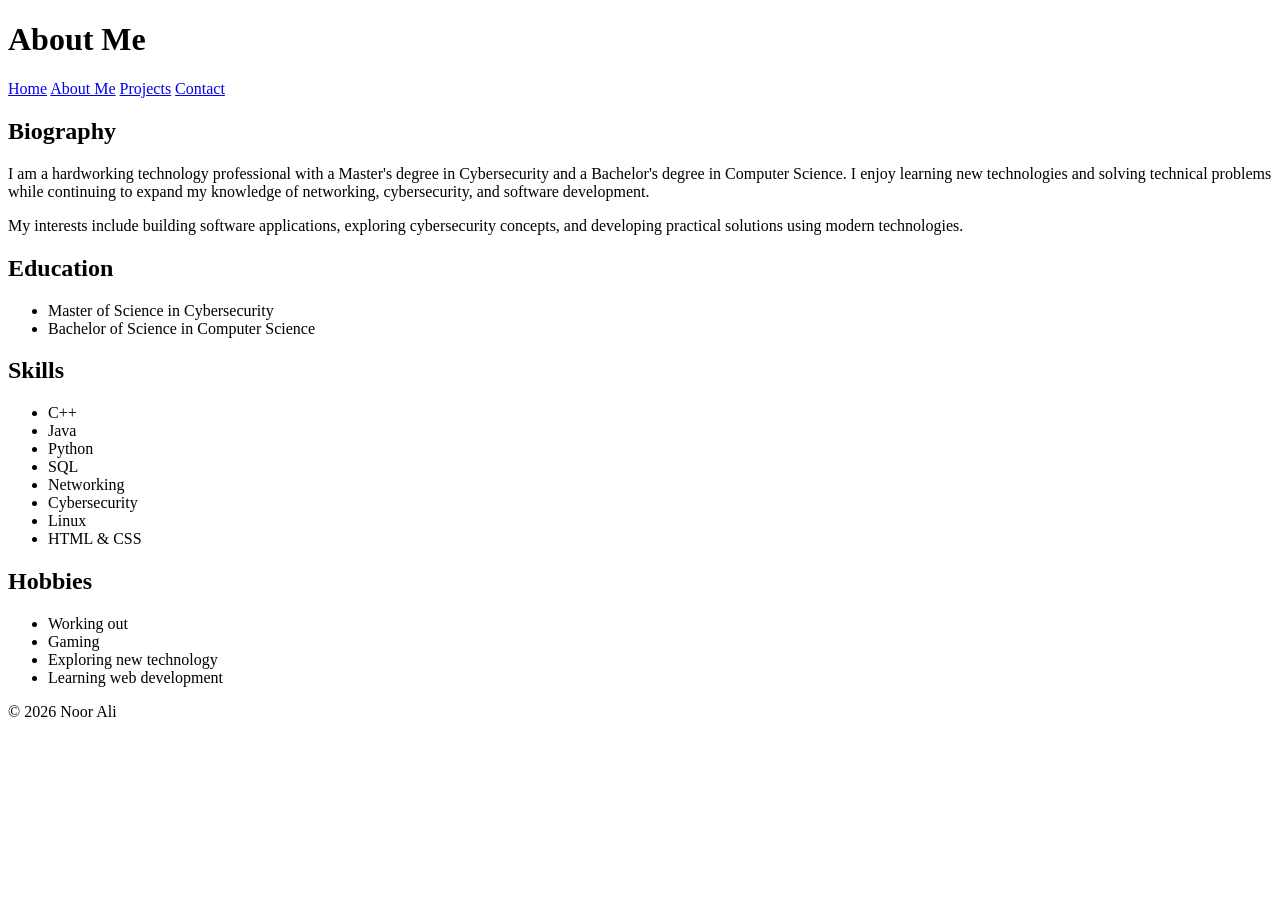
==== about.html @ 60e67121 "Update About Me page with additional details" ====
<!DOCTYPE html>
<html lang="en">

<head>
    <meta charset="UTF-8">
    <meta name="viewport" content="width=device-width, initial-scale=1.0">
    <title>About Me - Noor Ali</title>
    <link rel="stylesheet" href="style.css">
</head>

<body>

<header>
    <h1>About Me</h1>

    <nav>
        <a href="index.html">Home</a>
        <a href="about.html" class="active">About Me</a>
        <a href="projects.html">Projects</a>
        <a href="contact.html">Contact</a>
    </nav>
</header>


<main>

    <section>

        <h2>Biography</h2>

        <p>
            I am a hardworking technology professional with a Master's degree
            in Cybersecurity and a Bachelor's degree in Computer Science.
            I enjoy learning new technologies and solving technical problems
            while continuing to expand my knowledge of networking,
            cybersecurity, and software development.
        </p>

        <p>
            My interests include building software applications, exploring
            cybersecurity concepts, and developing practical solutions using
            modern technologies.
        </p>

    </section>


    <section>

        <h2>Education</h2>

        <ul>
            <li>Master of Science in Cybersecurity</li>
            <li>Bachelor of Science in Computer Science</li>
        </ul>

    </section>


    <section>

        <h2>Skills</h2>

        <ul>
            <li>C++</li>
            <li>Java</li>
            <li>Python</li>
            <li>SQL</li>
            <li>Networking</li>
            <li>Cybersecurity</li>
            <li>Linux</li>
            <li>HTML & CSS</li>
        </ul>

    </section>


    <section>

        <h2>Hobbies</h2>

        <ul>
            <li>Working out</li>
            <li>Gaming</li>
            <li>Exploring new technology</li>
            <li>Learning web development</li>
        </ul>

    </section>

</main>


<footer>
    <p>
        &copy; 2026 Noor Ali
    </p>
</footer>
</body>
</html>
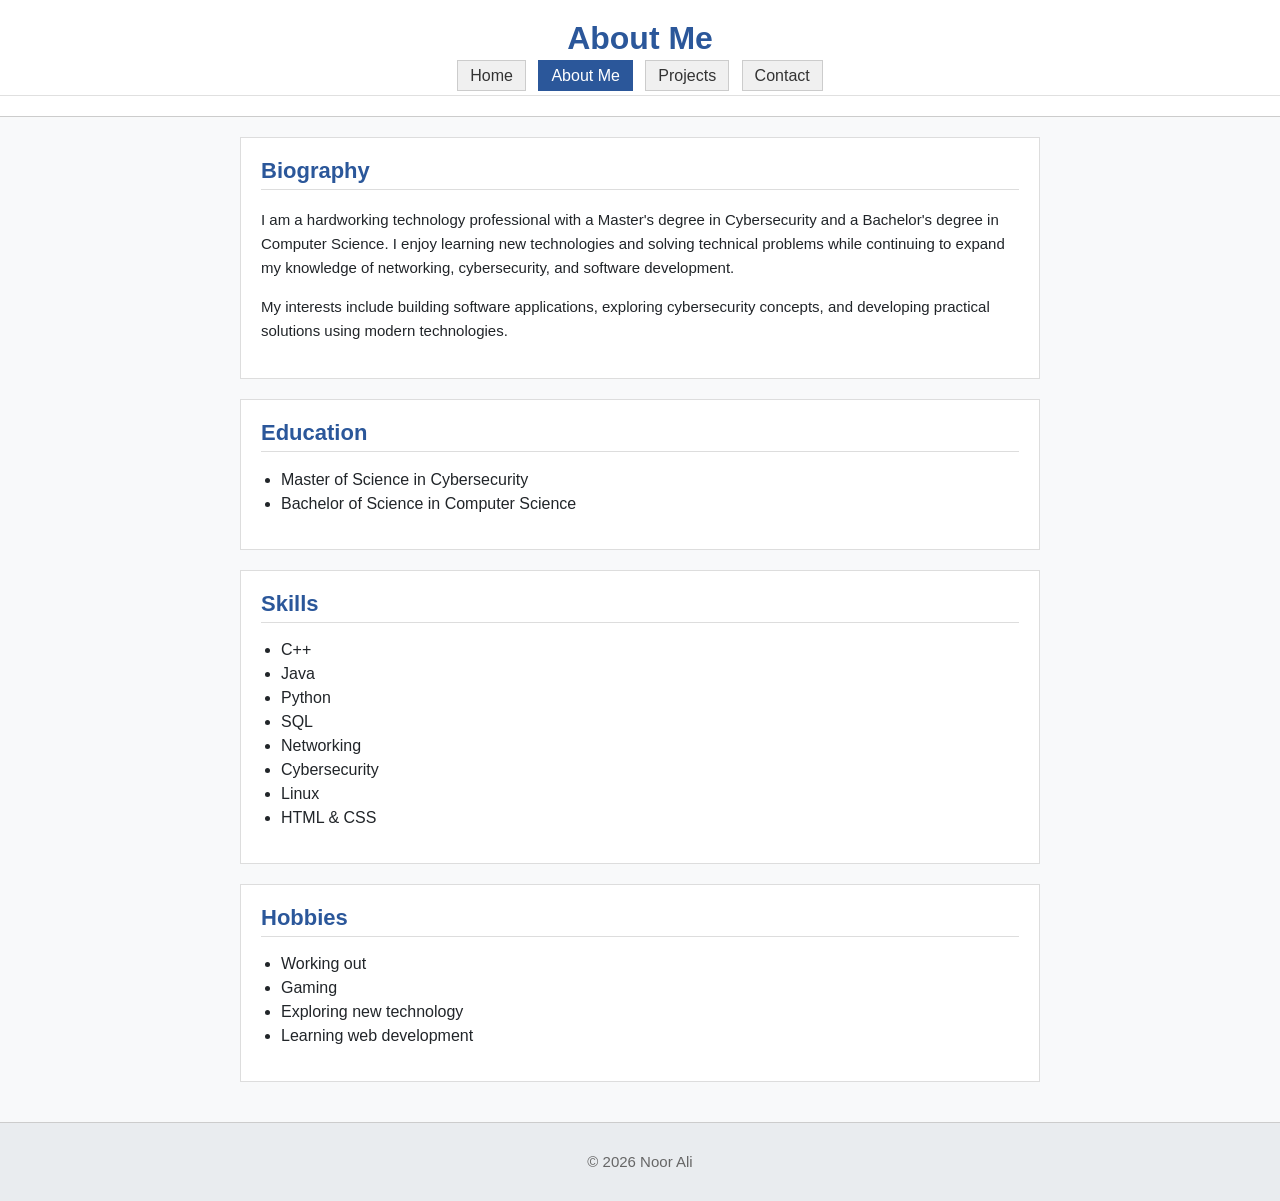
==== commit c13605b3: "Update stylesheet link path in about.html" ====
--- a/about.html
+++ b/about.html
@@ -5,7 +5,7 @@
     <meta charset="UTF-8">
     <meta name="viewport" content="width=device-width, initial-scale=1.0">
     <title>About Me - Noor Ali</title>
-    <link rel="stylesheet" href="style.css">
+    <link rel="stylesheet" href="./style.css">
 </head>
 
 <body>
--- a/style.css
+++ b/style.css
@@ -0,0 +1,184 @@
+body {
+    font-family: Arial, sans-serif;
+    background-color: #f8f9fa;
+    color: #212529;
+    margin: 0;
+    padding: 0;
+    display: flex;
+    flex-direction: column;
+    min-height: 100vh;
+}
+
+/* Header Section */
+header {
+    background-color: #ffffff;
+    border-bottom: 1px solid #cccccc;
+    text-align: center;
+    padding: 20px 0;
+}
+
+header h1 {
+    color: #2b579a;
+    font-size: 32px;
+    margin: 0;
+}
+
+header h2 {
+    color: #555555;
+    font-size: 18px;
+    font-weight: normal;
+    margin-top: 5px;
+}
+
+/* Navigation Menu */
+nav {
+    text-align: center;
+    background-color: #ffffff;
+    border-bottom: 1px solid #e0e0e0;
+    padding: 10px 0;
+}
+
+nav a {
+    color: #333333;
+    text-decoration: none;
+    padding: 6px 12px;
+    margin: 0 4px;
+    border: 1px solid #cccccc;
+    background-color: #f0f0f0;
+}
+
+nav a:hover {
+    background-color: #e2e2e2;
+    color: #000000;
+}
+
+nav a.active {
+    background-color: #2b579a;
+    color: #ffffff;
+    border-color: #2b579a;
+}
+
+/* Main Content  */
+main {
+    width: 80%;
+    max-width: 800px;
+    margin: 20px auto;
+    flex: 1; 
+}
+
+/* Section and Article Cards */
+section,
+article {
+    background-color: #ffffff;
+    border: 1px solid #dddddd;
+    padding: 20px;
+    margin-bottom: 20px;
+}
+
+/* Headings and Paragraphs */
+h2 {
+    color: #2b579a;
+    font-size: 22px;
+    border-bottom: 1px solid #dddddd;
+    padding-bottom: 5px;
+    margin-top: 0;
+}
+
+h3 {
+    color: #333333;
+    font-size: 18px;
+}
+
+p {
+    font-size: 15px;
+    line-height: 1.6;
+}
+
+/* Lists */
+ul {
+    padding-left: 20px;
+}
+
+li {
+    margin-bottom: 6px;
+}
+
+/* Images */
+.profile-image,
+.project-image {
+    display: block;
+    width: 180px;
+    height: auto;
+    margin: 15px auto;
+    border: 1px solid #cccccc;
+    padding: 4px;
+    background-color: #ffffff;
+}
+
+/* Buttons and Links */
+article a {
+    display: inline-block;
+    background-color: #2b579a;
+    color: #ffffff;
+    padding: 6px 12px;
+    text-decoration: none;
+    border: 1px solid #2b579a;
+}
+
+article a:hover {
+    background-color: #1a3866;
+}
+
+/* Contact Form */
+form {
+    margin-top: 10px;
+}
+
+label {
+    display: block;
+    font-weight: bold;
+    margin-bottom: 5px;
+    color: #444444;
+}
+
+input[type="text"],
+input[type="email"],
+textarea {
+    width: 100%;
+    font-family: Arial, sans-serif;
+    font-size: 14px;
+    padding: 8px;
+    margin-bottom: 15px;
+    border: 1px solid #cccccc;
+    box-sizing: border-box;
+}
+
+input[type="text"]:focus,
+input[type="email"]:focus,
+textarea:focus {
+    border-color: #2b579a;
+    outline: none;
+}
+
+input[type="submit"] {
+    background-color: #2b579a;
+    color: #ffffff;
+    border: 1px solid #2b579a;
+    padding: 8px 16px;
+    font-size: 14px;
+    cursor: pointer;
+}
+
+input[type="submit"]:hover {
+    background-color: #1a3866;
+}
+
+/* Footer Section */
+footer {
+    background-color: #e9ecef;
+    border-top: 1px solid #cccccc;
+    color: #666666;
+    text-align: center;
+    padding: 12px;
+    font-size: 14px;
+}
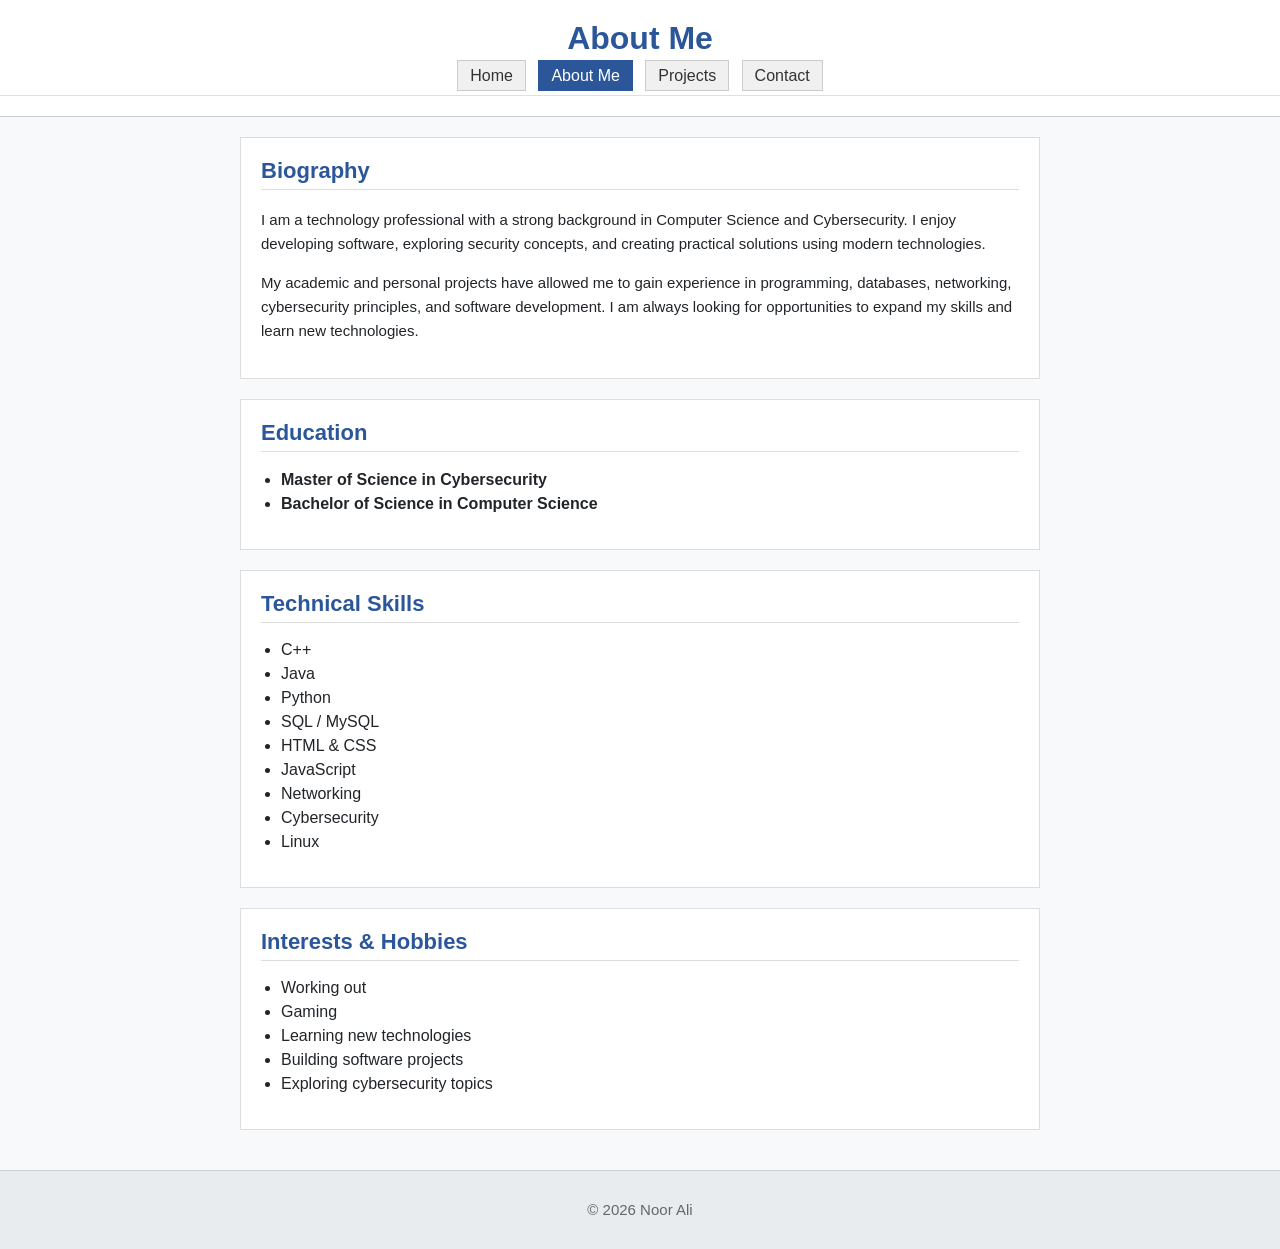
==== commit 53724def: "Refactor about.html structure and content" ====
--- a/about.html
+++ b/about.html
@@ -4,13 +4,18 @@
 <head>
     <meta charset="UTF-8">
     <meta name="viewport" content="width=device-width, initial-scale=1.0">
+
     <title>About Me - Noor Ali</title>
-    <link rel="stylesheet" href="./style.css">
+
+    <link rel="stylesheet" href="style.css">
+    <script src="script.js" defer></script>
 </head>
+
 
 <body>
 
 <header>
+
     <h1>About Me</h1>
 
     <nav>
@@ -19,82 +24,130 @@
         <a href="projects.html">Projects</a>
         <a href="contact.html">Contact</a>
     </nav>
+
 </header>
+
 
 
 <main>
 
-    <section>
 
-        <h2>Biography</h2>
+<section class="about-section">
 
-        <p>
-            I am a hardworking technology professional with a Master's degree
-            in Cybersecurity and a Bachelor's degree in Computer Science.
-            I enjoy learning new technologies and solving technical problems
-            while continuing to expand my knowledge of networking,
-            cybersecurity, and software development.
-        </p>
+    <h2>Biography</h2>
 
-        <p>
-            My interests include building software applications, exploring
-            cybersecurity concepts, and developing practical solutions using
-            modern technologies.
-        </p>
-
-    </section>
+    <p>
+        I am a technology professional with a strong background in
+        Computer Science and Cybersecurity. I enjoy developing software,
+        exploring security concepts, and creating practical solutions
+        using modern technologies.
+    </p>
 
 
-    <section>
-
-        <h2>Education</h2>
-
-        <ul>
-            <li>Master of Science in Cybersecurity</li>
-            <li>Bachelor of Science in Computer Science</li>
-        </ul>
-
-    </section>
+    <p>
+        My academic and personal projects have allowed me to gain experience
+        in programming, databases, networking, cybersecurity principles,
+        and software development. I am always looking for opportunities to
+        expand my skills and learn new technologies.
+    </p>
 
 
-    <section>
-
-        <h2>Skills</h2>
-
-        <ul>
-            <li>C++</li>
-            <li>Java</li>
-            <li>Python</li>
-            <li>SQL</li>
-            <li>Networking</li>
-            <li>Cybersecurity</li>
-            <li>Linux</li>
-            <li>HTML & CSS</li>
-        </ul>
-
-    </section>
+</section>
 
 
-    <section>
 
-        <h2>Hobbies</h2>
+<section class="about-section">
 
-        <ul>
-            <li>Working out</li>
-            <li>Gaming</li>
-            <li>Exploring new technology</li>
-            <li>Learning web development</li>
-        </ul>
+    <h2>Education</h2>
 
-    </section>
+
+    <ul>
+
+        <li>
+            <strong>Master of Science in Cybersecurity</strong>
+        </li>
+
+
+        <li>
+            <strong>Bachelor of Science in Computer Science</strong>
+        </li>
+
+    </ul>
+
+
+</section>
+
+
+
+<section class="about-section">
+
+    <h2>Technical Skills</h2>
+
+
+    <ul>
+
+        <li>C++</li>
+
+        <li>Java</li>
+
+        <li>Python</li>
+
+        <li>SQL / MySQL</li>
+
+        <li>HTML & CSS</li>
+
+        <li>JavaScript</li>
+
+        <li>Networking</li>
+
+        <li>Cybersecurity</li>
+
+        <li>Linux</li>
+
+    </ul>
+
+
+</section>
+
+
+
+
+<section class="about-section">
+
+    <h2>Interests & Hobbies</h2>
+
+
+    <ul>
+
+        <li>Working out</li>
+
+        <li>Gaming</li>
+
+        <li>Learning new technologies</li>
+
+        <li>Building software projects</li>
+
+        <li>Exploring cybersecurity topics</li>
+
+    </ul>
+
+
+</section>
+
 
 </main>
 
 
+
 <footer>
+
     <p>
         &copy; 2026 Noor Ali
     </p>
+
 </footer>
+
+
 </body>
+
 </html>
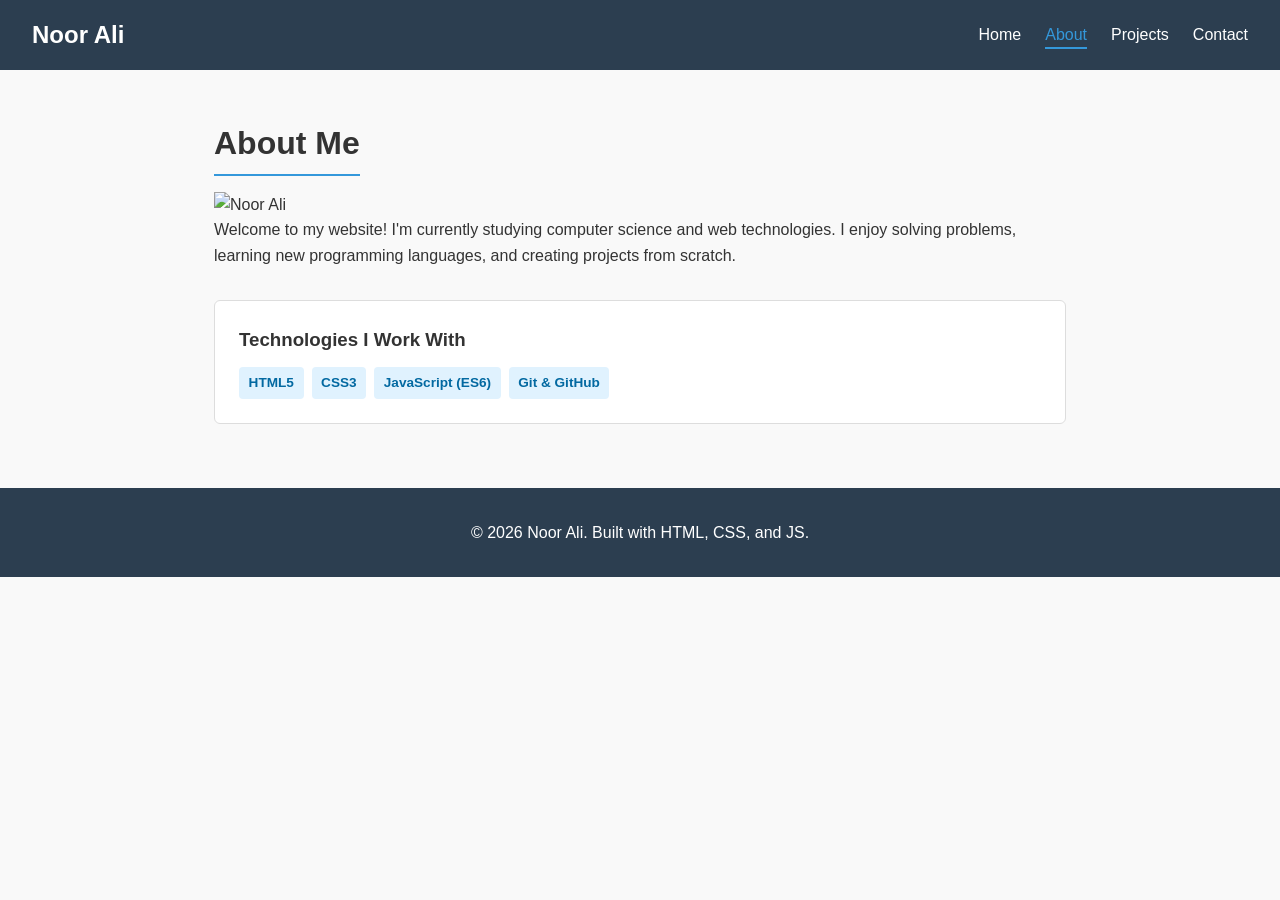
==== commit 8cd3e369: "Refactor About Me page structure and content Updated the structure of the About Me page by adding a " ====
--- a/about.html
+++ b/about.html
@@ -1,153 +1,51 @@
 <!DOCTYPE html>
 <html lang="en">
-
 <head>
     <meta charset="UTF-8">
     <meta name="viewport" content="width=device-width, initial-scale=1.0">
-
     <title>About Me - Noor Ali</title>
-
     <link rel="stylesheet" href="style.css">
-    <script src="script.js" defer></script>
 </head>
-
-
 <body>
 
-<header>
+    <header>
+        <div class="logo">Noor Ali</div>
+        <nav>
+            <ul>
+                <li><a href="index.html">Home</a></li>
+                <li><a href="about.html" class="active">About</a></li>
+                <li><a href="projects.html">Projects</a></li>
+                <li><a href="contact.html">Contact</a></li>
+            </ul>
+        </nav>
+    </header>
 
-    <h1>About Me</h1>
+    <section class="section">
+        <h2>About Me</h2>
+        <div class="about-container">
+            <img src="images/profile.jpg" alt="Noor Ali" class="profile-img">
+            <div>
+                <p>
+                    Welcome to my website! I'm currently studying computer science and web technologies. 
+                    I enjoy solving problems, learning new programming languages, and creating projects from scratch.
+                </p>
+                <div class="skills-box">
+                    <h3>Technologies I Work With</h3>
+                    <div class="tags-container">
+                        <span class="tag">HTML5</span>
+                        <span class="tag">CSS3</span>
+                        <span class="tag">JavaScript (ES6)</span>
+                        <span class="tag">Git & GitHub</span>
+                    </div>
+                </div>
+            </div>
+        </div>
+    </section>
 
-    <nav>
-        <a href="index.html">Home</a>
-        <a href="about.html" class="active">About Me</a>
-        <a href="projects.html">Projects</a>
-        <a href="contact.html">Contact</a>
-    </nav>
+    <footer>
+        <p>&copy; 2026 Noor Ali. Built with HTML, CSS, and JS.</p>
+    </footer>
 
-</header>
-
-
-
-<main>
-
-
-<section class="about-section">
-
-    <h2>Biography</h2>
-
-    <p>
-        I am a technology professional with a strong background in
-        Computer Science and Cybersecurity. I enjoy developing software,
-        exploring security concepts, and creating practical solutions
-        using modern technologies.
-    </p>
-
-
-    <p>
-        My academic and personal projects have allowed me to gain experience
-        in programming, databases, networking, cybersecurity principles,
-        and software development. I am always looking for opportunities to
-        expand my skills and learn new technologies.
-    </p>
-
-
-</section>
-
-
-
-<section class="about-section">
-
-    <h2>Education</h2>
-
-
-    <ul>
-
-        <li>
-            <strong>Master of Science in Cybersecurity</strong>
-        </li>
-
-
-        <li>
-            <strong>Bachelor of Science in Computer Science</strong>
-        </li>
-
-    </ul>
-
-
-</section>
-
-
-
-<section class="about-section">
-
-    <h2>Technical Skills</h2>
-
-
-    <ul>
-
-        <li>C++</li>
-
-        <li>Java</li>
-
-        <li>Python</li>
-
-        <li>SQL / MySQL</li>
-
-        <li>HTML & CSS</li>
-
-        <li>JavaScript</li>
-
-        <li>Networking</li>
-
-        <li>Cybersecurity</li>
-
-        <li>Linux</li>
-
-    </ul>
-
-
-</section>
-
-
-
-
-<section class="about-section">
-
-    <h2>Interests & Hobbies</h2>
-
-
-    <ul>
-
-        <li>Working out</li>
-
-        <li>Gaming</li>
-
-        <li>Learning new technologies</li>
-
-        <li>Building software projects</li>
-
-        <li>Exploring cybersecurity topics</li>
-
-    </ul>
-
-
-</section>
-
-
-</main>
-
-
-
-<footer>
-
-    <p>
-        &copy; 2026 Noor Ali
-    </p>
-
-</footer>
-
-
+    <script src="script.js"></script>
 </body>
-
 </html>
--- a/style.css
+++ b/style.css
@@ -1,184 +1,277 @@
-body {
-    font-family: Arial, sans-serif;
-    background-color: #f8f9fa;
-    color: #212529;
+/* --- Base Styles --- */
+html {
+    scroll-behavior: smooth;
+}
+
+* {
+    box-sizing: border-box;
     margin: 0;
     padding: 0;
-    display: flex;
-    flex-direction: column;
-    min-height: 100vh;
-}
-
-/* Header Section */
+}
+
+body {
+    font-family: Arial, Helvetica, sans-serif;
+    line-height: 1.6;
+    color: #333333;
+    background-color: #f9f9f9;
+}
+
+/* --- Header & Navigation --- */
 header {
-    background-color: #ffffff;
-    border-bottom: 1px solid #cccccc;
+    background-color: #2c3e50;
+    color: #ffffff;
+    padding: 1rem 2rem;
+    display: flex;
+    justify-content: space-between;
+    align-items: center;
+    position: sticky;
+    top: 0;
+    z-index: 1000;
+}
+
+.logo {
+    font-size: 1.5rem;
+    font-weight: bold;
+}
+
+nav ul {
+    list-style: none;
+    display: flex;
+    gap: 1.5rem;
+}
+
+nav a {
+    color: #ffffff;
+    text-decoration: none;
+    font-weight: 500;
+    padding-bottom: 0.25rem;
+}
+
+nav a:hover, nav a.active {
+    color: #3498db;
+    border-bottom: 2px solid #3498db;
+}
+
+/* --- Hero Banner --- */
+.hero {
     text-align: center;
-    padding: 20px 0;
-}
-
-header h1 {
-    color: #2b579a;
-    font-size: 32px;
-    margin: 0;
-}
-
-header h2 {
-    color: #555555;
-    font-size: 18px;
-    font-weight: normal;
-    margin-top: 5px;
-}
-
-/* Navigation Menu */
-nav {
-    text-align: center;
-    background-color: #ffffff;
-    border-bottom: 1px solid #e0e0e0;
-    padding: 10px 0;
-}
-
-nav a {
-    color: #333333;
+    padding: 5rem 1rem;
+    background-color: #ecf0f1;
+}
+
+.hero h1 {
+    font-size: 2.5rem;
+    margin-bottom: 0.5rem;
+}
+
+.highlight {
+    color: #3498db;
+}
+
+.hero p {
+    font-size: 1.2rem;
+    color: #666666;
+    margin-bottom: 1.5rem;
+}
+
+/* --- Buttons --- */
+.btn {
+    display: inline-block;
+    background-color: #3498db;
+    color: #ffffff;
+    padding: 0.6rem 1.2rem;
     text-decoration: none;
-    padding: 6px 12px;
-    margin: 0 4px;
-    border: 1px solid #cccccc;
-    background-color: #f0f0f0;
-}
-
-nav a:hover {
-    background-color: #e2e2e2;
-    color: #000000;
-}
-
-nav a.active {
-    background-color: #2b579a;
-    color: #ffffff;
-    border-color: #2b579a;
-}
-
-/* Main Content  */
-main {
-    width: 80%;
-    max-width: 800px;
-    margin: 20px auto;
-    flex: 1; 
-}
-
-/* Section and Article Cards */
-section,
-article {
+    border-radius: 4px;
+    border: none;
+    cursor: pointer;
+    font-size: 0.95rem;
+    font-family: inherit;
+}
+
+.btn:hover {
+    background-color: #2980b9;
+}
+
+.btn-secondary {
+    background-color: #7f8c8d;
+}
+
+.btn-secondary:hover {
+    background-color: #6c7a89;
+}
+
+/* --- Content Sections --- */
+.section {
+    max-width: 900px;
+    margin: 3rem auto;
+    padding: 0 1.5rem;
+}
+
+.section h2 {
+    font-size: 2rem;
+    margin-bottom: 1rem;
+    border-bottom: 2px solid #3498db;
+    display: inline-block;
+    padding-bottom: 0.25rem;
+}
+
+.skills-box {
+    margin-top: 2rem;
+    background: #ffffff;
+    padding: 1.5rem;
+    border-radius: 6px;
+    border: 1px solid #dddddd;
+}
+
+.tags-container {
+    display: flex;
+    gap: 0.5rem;
+    margin-top: 0.75rem;
+    flex-wrap: wrap;
+}
+
+.tag {
+    background-color: #e0f2fe;
+    color: #0369a1;
+    padding: 0.3rem 0.6rem;
+    border-radius: 4px;
+    font-size: 0.85rem;
+    font-weight: bold;
+}
+
+/* --- Project Grid --- */
+.project-grid {
+    display: flex;
+    flex-wrap: wrap;
+    gap: 1.5rem;
+    margin-top: 1.5rem;
+}
+
+.project-card {
     background-color: #ffffff;
     border: 1px solid #dddddd;
-    padding: 20px;
-    margin-bottom: 20px;
-}
-
-/* Headings and Paragraphs */
-h2 {
-    color: #2b579a;
-    font-size: 22px;
-    border-bottom: 1px solid #dddddd;
-    padding-bottom: 5px;
-    margin-top: 0;
-}
-
-h3 {
-    color: #333333;
-    font-size: 18px;
-}
-
-p {
-    font-size: 15px;
-    line-height: 1.6;
-}
-
-/* Lists */
-ul {
-    padding-left: 20px;
-}
-
-li {
-    margin-bottom: 6px;
-}
-
-/* Images */
-.profile-image,
-.project-image {
+    border-radius: 6px;
+    padding: 1.5rem;
+    flex: 1 1 calc(33.333% - 1.5rem);
+    min-width: 260px;
+    display: flex;
+    flex-direction: column;
+    justify-content: space-between;
+}
+
+.project-card h3 {
+    margin-bottom: 0.5rem;
+}
+
+.project-card p {
+    color: #555555;
+    margin-bottom: 1rem;
+    font-size: 0.95rem;
+}
+
+.button-group {
+    margin-top: 1.25rem;
+    display: flex;
+    gap: 0.5rem;
+    flex-wrap: wrap;
+}
+
+/* --- Form --- */
+form {
+    margin-top: 1.5rem;
+    display: flex;
+    flex-direction: column;
+    gap: 1rem;
+    max-width: 500px;
+}
+
+.form-group {
+    display: flex;
+    flex-direction: column;
+    gap: 0.3rem;
+}
+
+input, textarea {
+    padding: 0.75rem;
+    border: 1px solid #ccc;
+    border-radius: 4px;
+    font-size: 1rem;
+    font-family: inherit;
+    outline: none;
+}
+
+input:focus, textarea:focus {
+    border-color: #3498db;
+}
+
+.status-message {
+    margin-top: 1rem;
+    font-weight: bold;
+    padding: 0.75rem;
+    border-radius: 4px;
+    display: none;
+}
+
+.status-message.success {
     display: block;
-    width: 180px;
-    height: auto;
-    margin: 15px auto;
-    border: 1px solid #cccccc;
-    padding: 4px;
+    background-color: #d4edda;
+    color: #155724;
+    border: 1px solid #c3e6cb;
+}
+
+/* --- Details Modal Overlay --- */
+.modal {
+    display: none; 
+    position: fixed;
+    top: 0;
+    left: 0;
+    width: 100%;
+    height: 100%;
+    background-color: rgba(0, 0, 0, 0.6);
+    z-index: 2000;
+    justify-content: center;
+    align-items: center;
+}
+
+.modal-content {
     background-color: #ffffff;
-}
-
-/* Buttons and Links */
-article a {
-    display: inline-block;
-    background-color: #2b579a;
-    color: #ffffff;
-    padding: 6px 12px;
-    text-decoration: none;
-    border: 1px solid #2b579a;
-}
-
-article a:hover {
-    background-color: #1a3866;
-}
-
-/* Contact Form */
-form {
-    margin-top: 10px;
-}
-
-label {
-    display: block;
-    font-weight: bold;
-    margin-bottom: 5px;
-    color: #444444;
-}
-
-input[type="text"],
-input[type="email"],
-textarea {
-    width: 100%;
-    font-family: Arial, sans-serif;
-    font-size: 14px;
-    padding: 8px;
-    margin-bottom: 15px;
-    border: 1px solid #cccccc;
-    box-sizing: border-box;
-}
-
-input[type="text"]:focus,
-input[type="email"]:focus,
-textarea:focus {
-    border-color: #2b579a;
-    outline: none;
-}
-
-input[type="submit"] {
-    background-color: #2b579a;
-    color: #ffffff;
-    border: 1px solid #2b579a;
-    padding: 8px 16px;
-    font-size: 14px;
+    padding: 2rem;
+    border-radius: 6px;
+    max-width: 500px;
+    width: 90%;
+    position: relative;
+}
+
+.close-btn {
+    position: absolute;
+    top: 10px;
+    right: 15px;
+    font-size: 1.8rem;
+    font-weight: bold;
     cursor: pointer;
-}
-
-input[type="submit"]:hover {
-    background-color: #1a3866;
-}
-
-/* Footer Section */
+    color: #888888;
+}
+
+.close-btn:hover {
+    color: #000000;
+}
+
+/* --- Footer --- */
 footer {
-    background-color: #e9ecef;
-    border-top: 1px solid #cccccc;
-    color: #666666;
     text-align: center;
-    padding: 12px;
-    font-size: 14px;
-}
+    padding: 2rem;
+    background-color: #2c3e50;
+    color: #ffffff;
+    margin-top: 4rem;
+}
+
+/* --- Mobile Responsiveness --- */
+@media (max-width: 600px) {
+    header {
+        flex-direction: column;
+        gap: 1rem;
+    }
+    .project-card {
+        flex: 1 1 100%;
+    }
+}
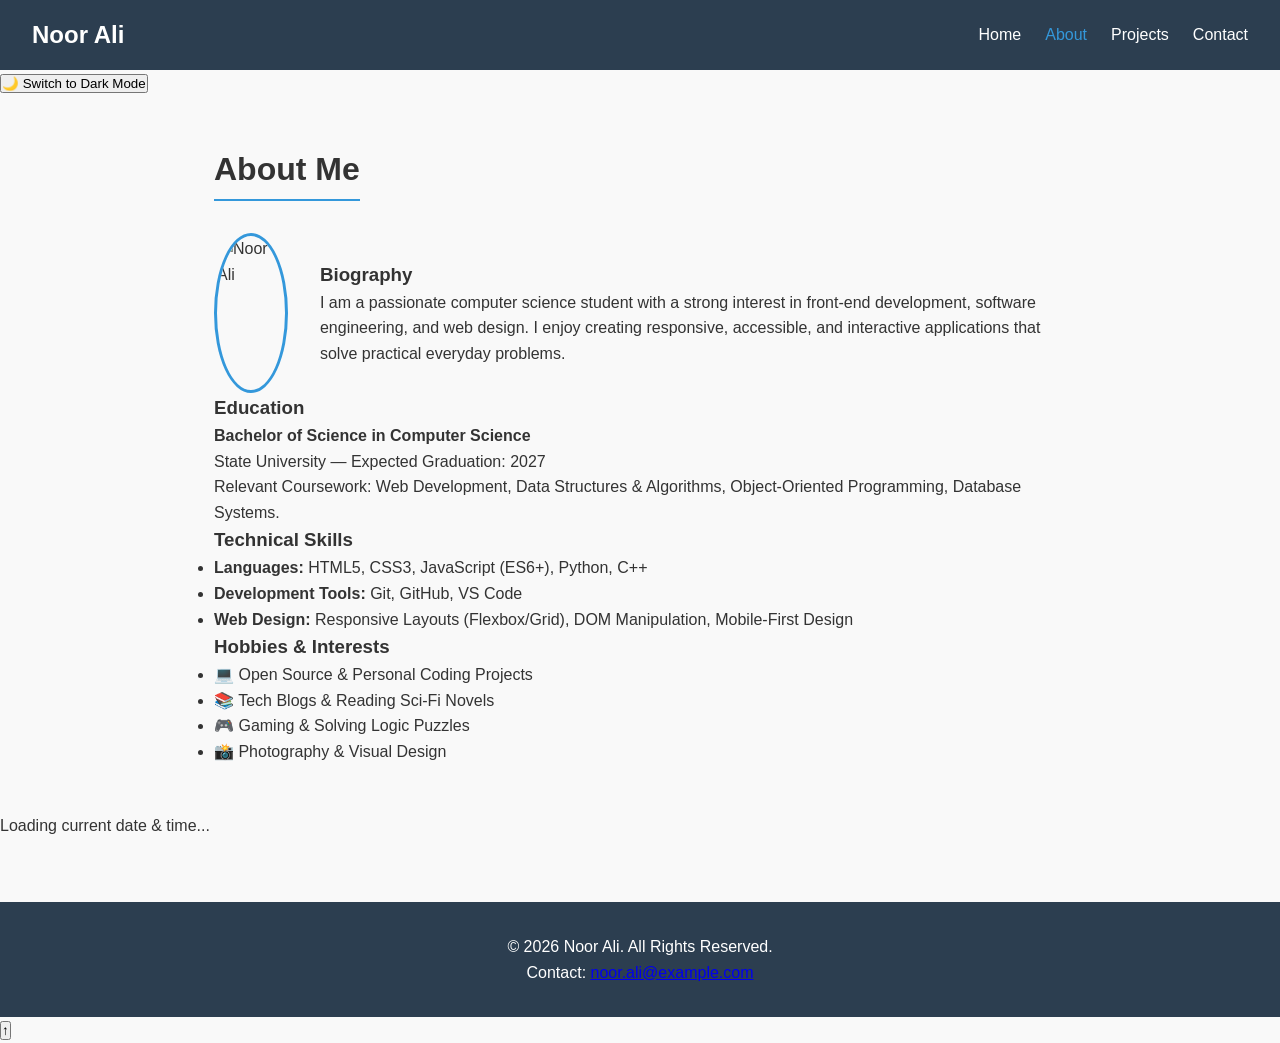
==== commit 77612676: "Enhance About Me section with biography and skills" ====
--- a/about.html
+++ b/about.html
@@ -20,31 +20,61 @@
         </nav>
     </header>
 
-    <section class="section">
-        <h2>About Me</h2>
-        <div class="about-container">
-            <img src="images/profile.jpg" alt="Noor Ali" class="profile-img">
-            <div>
-                <p>
-                    Welcome to my website! I'm currently studying computer science and web technologies. 
-                    I enjoy solving problems, learning new programming languages, and creating projects from scratch.
-                </p>
-                <div class="skills-box">
-                    <h3>Technologies I Work With</h3>
-                    <div class="tags-container">
-                        <span class="tag">HTML5</span>
-                        <span class="tag">CSS3</span>
-                        <span class="tag">JavaScript (ES6)</span>
-                        <span class="tag">Git & GitHub</span>
-                    </div>
+    <div class="top-controls">
+        <button id="themeToggle" class="theme-btn">🌙 Switch to Dark Mode</button>
+    </div>
+
+    <main>
+        <section class="section">
+            <h2>About Me</h2>
+            <div class="about-container">
+                <img src="images/profile.jpg" alt="Noor Ali" class="profile-img">
+                <div>
+                    <h3>Biography</h3>
+                    <p>
+                        I am a passionate computer science student with a strong interest in front-end development, software engineering, and web design. I enjoy creating responsive, accessible, and interactive applications that solve practical everyday problems.
+                    </p>
                 </div>
             </div>
-        </div>
-    </section>
+
+            <article class="info-block">
+                <h3>Education</h3>
+                <p><strong>Bachelor of Science in Computer Science</strong></p>
+                <p>State University — Expected Graduation: 2027</p>
+                <p>Relevant Coursework: Web Development, Data Structures & Algorithms, Object-Oriented Programming, Database Systems.</p>
+            </article>
+
+            <article class="info-block">
+                <h3>Technical Skills</h3>
+                <ul class="skills-list">
+                    <li><strong>Languages:</strong> HTML5, CSS3, JavaScript (ES6+), Python, C++</li>
+                    <li><strong>Development Tools:</strong> Git, GitHub, VS Code</li>
+                    <li><strong>Web Design:</strong> Responsive Layouts (Flexbox/Grid), DOM Manipulation, Mobile-First Design</li>
+                </ul>
+            </article>
+
+            <article class="info-block">
+                <h3>Hobbies & Interests</h3>
+                <ul class="hobbies-list">
+                    <li>💻 Open Source & Personal Coding Projects</li>
+                    <li>📚 Tech Blogs & Reading Sci-Fi Novels</li>
+                    <li>🎮 Gaming & Solving Logic Puzzles</li>
+                    <li>📸 Photography & Visual Design</li>
+                </ul>
+            </article>
+        </section>
+    </main>
+
+    <div id="liveClockContainer" class="clock-container">
+        <span id="liveClock">Loading current date & time...</span>
+    </div>
 
     <footer>
-        <p>&copy; 2026 Noor Ali. Built with HTML, CSS, and JS.</p>
+        <p>&copy; 2026 Noor Ali. All Rights Reserved.</p>
+        <p>Contact: <a href="mailto:noor.ali@example.com">noor.ali@example.com</a></p>
     </footer>
+
+    <button id="backToTop" class="back-to-top" title="Back to Top">↑</button>
 
     <script src="script.js"></script>
 </body>
--- a/style.css
+++ b/style.css
@@ -1,8 +1,4 @@
-/* --- Base Styles --- */
-html {
-    scroll-behavior: smooth;
-}
-
+/* --- Global Styles --- */
 * {
     box-sizing: border-box;
     margin: 0;
@@ -16,7 +12,7 @@
     background-color: #f9f9f9;
 }
 
-/* --- Header & Navigation --- */
+/* --- Navigation Bar --- */
 header {
     background-color: #2c3e50;
     color: #ffffff;
@@ -26,7 +22,7 @@
     align-items: center;
     position: sticky;
     top: 0;
-    z-index: 1000;
+    z-index: 100;
 }
 
 .logo {
@@ -44,18 +40,16 @@
     color: #ffffff;
     text-decoration: none;
     font-weight: 500;
-    padding-bottom: 0.25rem;
 }
 
 nav a:hover, nav a.active {
     color: #3498db;
-    border-bottom: 2px solid #3498db;
-}
-
-/* --- Hero Banner --- */
+}
+
+/* --- Hero Section --- */
 .hero {
     text-align: center;
-    padding: 5rem 1rem;
+    padding: 6rem 1rem;
     background-color: #ecf0f1;
 }
 
@@ -85,22 +79,24 @@
     border: none;
     cursor: pointer;
     font-size: 0.95rem;
-    font-family: inherit;
 }
 
 .btn:hover {
     background-color: #2980b9;
 }
 
-.btn-secondary {
-    background-color: #7f8c8d;
-}
-
-.btn-secondary:hover {
-    background-color: #6c7a89;
-}
-
-/* --- Content Sections --- */
+.btn-outline {
+    background-color: transparent;
+    color: #3498db;
+    border: 1px solid #3498db;
+}
+
+.btn-outline:hover {
+    background-color: #3498db;
+    color: #ffffff;
+}
+
+/* --- General Sections --- */
 .section {
     max-width: 900px;
     margin: 3rem auto;
@@ -115,31 +111,34 @@
     padding-bottom: 0.25rem;
 }
 
+/* --- About Container & Skills --- */
+.about-container {
+    display: flex;
+    gap: 2rem;
+    align-items: center;
+    margin-top: 1rem;
+}
+
+.profile-img {
+    width: 160px;
+    height: 160px;
+    border-radius: 50%;
+    object-fit: cover;
+    border: 3px solid #3498db;
+}
+
 .skills-box {
-    margin-top: 2rem;
-    background: #ffffff;
-    padding: 1.5rem;
-    border-radius: 6px;
-    border: 1px solid #dddddd;
+    margin-top: 1.5rem;
 }
 
 .tags-container {
     display: flex;
     gap: 0.5rem;
-    margin-top: 0.75rem;
+    margin-top: 0.5rem;
     flex-wrap: wrap;
 }
 
-.tag {
-    background-color: #e0f2fe;
-    color: #0369a1;
-    padding: 0.3rem 0.6rem;
-    border-radius: 4px;
-    font-size: 0.85rem;
-    font-weight: bold;
-}
-
-/* --- Project Grid --- */
+/* --- Projects Grid --- */
 .project-grid {
     display: flex;
     flex-wrap: wrap;
@@ -153,10 +152,18 @@
     border-radius: 6px;
     padding: 1.5rem;
     flex: 1 1 calc(33.333% - 1.5rem);
-    min-width: 260px;
+    min-width: 250px;
     display: flex;
     flex-direction: column;
     justify-content: space-between;
+}
+
+.project-img {
+    width: 100%;
+    height: 160px;
+    object-fit: cover;
+    border-radius: 4px;
+    margin-bottom: 1rem;
 }
 
 .project-card h3 {
@@ -169,14 +176,23 @@
     font-size: 0.95rem;
 }
 
+.tag {
+    background-color: #e0f2fe;
+    color: #0369a1;
+    padding: 0.25rem 0.5rem;
+    border-radius: 4px;
+    font-size: 0.8rem;
+    font-weight: bold;
+    align-self: flex-start;
+}
+
 .button-group {
-    margin-top: 1.25rem;
+    margin-top: 1rem;
     display: flex;
     gap: 0.5rem;
-    flex-wrap: wrap;
-}
-
-/* --- Form --- */
+}
+
+/* --- Form Styles --- */
 form {
     margin-top: 1.5rem;
     display: flex;
@@ -188,7 +204,7 @@
 .form-group {
     display: flex;
     flex-direction: column;
-    gap: 0.3rem;
+    gap: 0.25rem;
 }
 
 input, textarea {
@@ -196,48 +212,33 @@
     border: 1px solid #ccc;
     border-radius: 4px;
     font-size: 1rem;
-    font-family: inherit;
-    outline: none;
-}
-
-input:focus, textarea:focus {
-    border-color: #3498db;
 }
 
 .status-message {
     margin-top: 1rem;
     font-weight: bold;
-    padding: 0.75rem;
-    border-radius: 4px;
+    color: #27ae60;
+}
+
+/* --- Modal Overlay --- */
+.modal {
     display: none;
-}
-
-.status-message.success {
-    display: block;
-    background-color: #d4edda;
-    color: #155724;
-    border: 1px solid #c3e6cb;
-}
-
-/* --- Details Modal Overlay --- */
-.modal {
-    display: none; 
     position: fixed;
     top: 0;
     left: 0;
     width: 100%;
     height: 100%;
-    background-color: rgba(0, 0, 0, 0.6);
-    z-index: 2000;
+    background-color: rgba(0, 0, 0, 0.5);
     justify-content: center;
     align-items: center;
+    z-index: 1000;
 }
 
 .modal-content {
     background-color: #ffffff;
     padding: 2rem;
     border-radius: 6px;
-    max-width: 500px;
+    max-width: 450px;
     width: 90%;
     position: relative;
 }
@@ -246,8 +247,7 @@
     position: absolute;
     top: 10px;
     right: 15px;
-    font-size: 1.8rem;
-    font-weight: bold;
+    font-size: 1.5rem;
     cursor: pointer;
     color: #888888;
 }
@@ -265,13 +265,14 @@
     margin-top: 4rem;
 }
 
-/* --- Mobile Responsiveness --- */
+/* Mobile Responsiveness */
 @media (max-width: 600px) {
     header {
         flex-direction: column;
         gap: 1rem;
     }
-    .project-card {
-        flex: 1 1 100%;
+    .about-container {
+        flex-direction: column;
+        text-align: center;
     }
 }
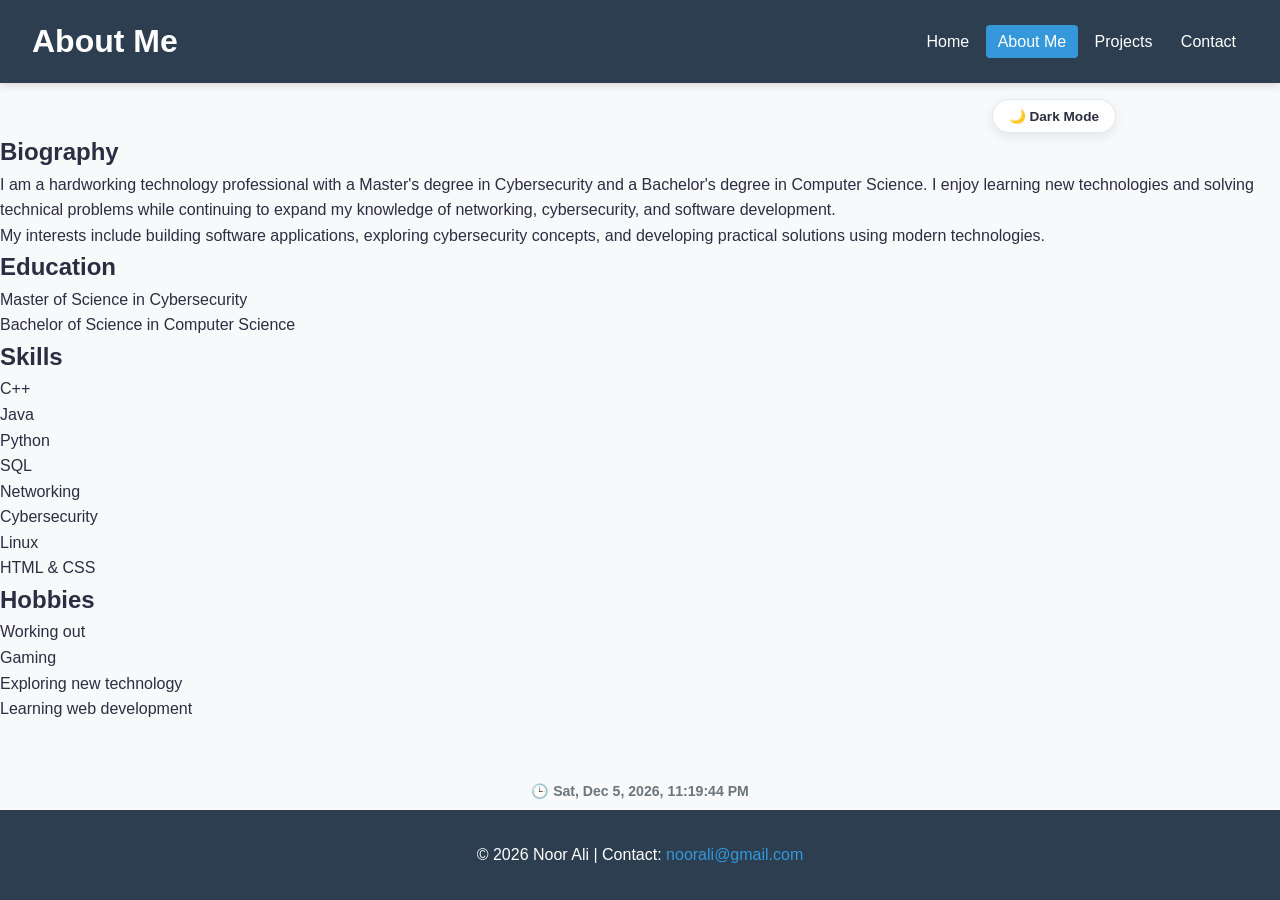
==== commit 4e08f7a2: "Refactor about.html with new sections and layout Updated the structure of the about.html file by mod" ====
--- a/about.html
+++ b/about.html
@@ -1,81 +1,107 @@
 <!DOCTYPE html>
 <html lang="en">
+
 <head>
     <meta charset="UTF-8">
     <meta name="viewport" content="width=device-width, initial-scale=1.0">
     <title>About Me - Noor Ali</title>
     <link rel="stylesheet" href="style.css">
 </head>
+
 <body>
 
-    <header>
-        <div class="logo">Noor Ali</div>
-        <nav>
-            <ul>
-                <li><a href="index.html">Home</a></li>
-                <li><a href="about.html" class="active">About</a></li>
-                <li><a href="projects.html">Projects</a></li>
-                <li><a href="contact.html">Contact</a></li>
-            </ul>
-        </nav>
-    </header>
+<header>
+    <h1>About Me</h1>
 
-    <div class="top-controls">
-        <button id="themeToggle" class="theme-btn">🌙 Switch to Dark Mode</button>
-    </div>
+    <nav>
+        <a href="index.html">Home</a>
+        <a href="about.html" class="active">About Me</a>
+        <a href="projects.html">Projects</a>
+        <a href="contact.html">Contact</a>
+    </nav>
+</header>
 
-    <main>
-        <section class="section">
-            <h2>About Me</h2>
-            <div class="about-container">
-                <img src="images/profile.jpg" alt="Noor Ali" class="profile-img">
-                <div>
-                    <h3>Biography</h3>
-                    <p>
-                        I am a passionate computer science student with a strong interest in front-end development, software engineering, and web design. I enjoy creating responsive, accessible, and interactive applications that solve practical everyday problems.
-                    </p>
-                </div>
-            </div>
+<div class="top-controls">
+    <button id="themeToggle" class="theme-btn">🌙 Dark Mode</button>
+</div>
 
-            <article class="info-block">
-                <h3>Education</h3>
-                <p><strong>Bachelor of Science in Computer Science</strong></p>
-                <p>State University — Expected Graduation: 2027</p>
-                <p>Relevant Coursework: Web Development, Data Structures & Algorithms, Object-Oriented Programming, Database Systems.</p>
-            </article>
+<main>
 
-            <article class="info-block">
-                <h3>Technical Skills</h3>
-                <ul class="skills-list">
-                    <li><strong>Languages:</strong> HTML5, CSS3, JavaScript (ES6+), Python, C++</li>
-                    <li><strong>Development Tools:</strong> Git, GitHub, VS Code</li>
-                    <li><strong>Web Design:</strong> Responsive Layouts (Flexbox/Grid), DOM Manipulation, Mobile-First Design</li>
-                </ul>
-            </article>
+    <section>
 
-            <article class="info-block">
-                <h3>Hobbies & Interests</h3>
-                <ul class="hobbies-list">
-                    <li>💻 Open Source & Personal Coding Projects</li>
-                    <li>📚 Tech Blogs & Reading Sci-Fi Novels</li>
-                    <li>🎮 Gaming & Solving Logic Puzzles</li>
-                    <li>📸 Photography & Visual Design</li>
-                </ul>
-            </article>
-        </section>
-    </main>
+        <h2>Biography</h2>
 
-    <div id="liveClockContainer" class="clock-container">
-        <span id="liveClock">Loading current date & time...</span>
-    </div>
+        <p>
+            I am a hardworking technology professional with a Master's degree
+            in Cybersecurity and a Bachelor's degree in Computer Science.
+            I enjoy learning new technologies and solving technical problems
+            while continuing to expand my knowledge of networking,
+            cybersecurity, and software development.
+        </p>
 
-    <footer>
-        <p>&copy; 2026 Noor Ali. All Rights Reserved.</p>
-        <p>Contact: <a href="mailto:noor.ali@example.com">noor.ali@example.com</a></p>
-    </footer>
+        <p>
+            My interests include building software applications, exploring
+            cybersecurity concepts, and developing practical solutions using
+            modern technologies.
+        </p>
 
-    <button id="backToTop" class="back-to-top" title="Back to Top">↑</button>
+    </section>
 
-    <script src="script.js"></script>
+    <section>
+
+        <h2>Education</h2>
+
+        <ul>
+            <li>Master of Science in Cybersecurity</li>
+            <li>Bachelor of Science in Computer Science</li>
+        </ul>
+
+    </section>
+
+    <section>
+
+        <h2>Skills</h2>
+
+        <ul>
+            <li>C++</li>
+            <li>Java</li>
+            <li>Python</li>
+            <li>SQL</li>
+            <li>Networking</li>
+            <li>Cybersecurity</li>
+            <li>Linux</li>
+            <li>HTML & CSS</li>
+        </ul>
+
+    </section>
+
+    <section>
+
+        <h2>Hobbies</h2>
+
+        <ul>
+            <li>Working out</li>
+            <li>Gaming</li>
+            <li>Exploring new technology</li>
+            <li>Learning web development</li>
+        </ul>
+
+    </section>
+
+</main>
+
+<div class="clock-container">
+    <span id="liveClock">Loading current time...</span>
+</div>
+
+<footer>
+    <p>
+        &copy; 2026 Noor Ali | Contact: <a href="mailto:noorali@gmail.com">noorali@gmail.com</a>
+    </p>
+</footer>
+
+<button id="backToTop" class="back-to-top" title="Back to Top">↑</button>
+
+<script src="script.js"></script>
 </body>
 </html>
--- a/style.css
+++ b/style.css
@@ -1,4 +1,34 @@
-/* --- Global Styles --- */
+/* --- Root Color Palette & Variables --- */
+:root {
+    --bg-color: #f8f9fa;
+    --card-bg: #ffffff;
+    --text-color: #2b2d42;
+    --muted-text: #6c757d;
+    --nav-bg: #2c3e50;
+    --nav-text: #ffffff;
+    --primary-accent: #3498db;
+    --primary-hover: #2980b9;
+    --border-color: #e2e8f0;
+    --error-color: #e74c3c;
+    --success-color: #27ae60;
+    --shadow: 0 4px 12px rgba(0, 0, 0, 0.08);
+}
+
+/* Dark Mode Theme Variables */
+body.dark-mode {
+    --bg-color: #121212;
+    --card-bg: #1e1e1e;
+    --text-color: #e0e0e0;
+    --muted-text: #a0a0a0;
+    --nav-bg: #1a252f;
+    --nav-text: #ffffff;
+    --primary-accent: #54a0ff;
+    --primary-hover: #2e86de;
+    --border-color: #333333;
+    --shadow: 0 4px 12px rgba(0, 0, 0, 0.4);
+}
+
+/* --- Base Rules --- */
 * {
     box-sizing: border-box;
     margin: 0;
@@ -6,273 +36,535 @@
 }
 
 body {
-    font-family: Arial, Helvetica, sans-serif;
+    font-family: 'Segoe UI', Tahoma, Geneva, Verdana, sans-serif;
     line-height: 1.6;
-    color: #333333;
-    background-color: #f9f9f9;
+    background-color: var(--bg-color);
+    color: var(--text-color);
+    display: flex;
+    flex-direction: column;
+    min-height: 100vh;
+    transition: background-color 0.3s ease, color 0.3s ease;
+}
+
+main {
+    flex: 1;
 }
 
 /* --- Navigation Bar --- */
 header {
-    background-color: #2c3e50;
-    color: #ffffff;
+    background-color: var(--nav-bg);
+    color: var(--nav-text);
     padding: 1rem 2rem;
     display: flex;
     justify-content: space-between;
     align-items: center;
     position: sticky;
     top: 0;
-    z-index: 100;
+    z-index: 1000;
+    box-shadow: 0 2px 8px rgba(0,0,0,0.15);
 }
 
 .logo {
-    font-size: 1.5rem;
-    font-weight: bold;
+    font-size: 1.6rem;
+    font-weight: 700;
+    letter-spacing: 0.5px;
 }
 
 nav ul {
     list-style: none;
     display: flex;
     gap: 1.5rem;
+    align-items: center;
 }
 
 nav a {
-    color: #ffffff;
+    color: var(--nav-text);
     text-decoration: none;
     font-weight: 500;
-}
-
-nav a:hover, nav a.active {
-    color: #3498db;
+    padding: 0.5rem 0.75rem;
+    border-radius: 4px;
+    transition: all 0.2s ease-in-out;
+}
+
+nav a:hover {
+    background-color: rgba(255, 255, 255, 0.15);
+    color: var(--primary-accent);
+}
+
+nav a.active {
+    background-color: var(--primary-accent);
+    color: #ffffff;
+}
+
+/* --- Top Control Bar (Theme Toggle) --- */
+.top-controls {
+    display: flex;
+    justify-content: flex-end;
+    max-width: 1000px;
+    margin: 1rem auto 0;
+    padding: 0 1.5rem;
+    width: 100%;
+}
+
+.theme-btn {
+    background-color: var(--card-bg);
+    color: var(--text-color);
+    border: 1px solid var(--border-color);
+    padding: 0.5rem 1rem;
+    border-radius: 20px;
+    cursor: pointer;
+    font-weight: 600;
+    font-size: 0.85rem;
+    box-shadow: var(--shadow);
+    transition: all 0.2s ease;
+}
+
+.theme-btn:hover {
+    border-color: var(--primary-accent);
+    color: var(--primary-accent);
 }
 
 /* --- Hero Section --- */
 .hero {
     text-align: center;
-    padding: 6rem 1rem;
-    background-color: #ecf0f1;
+    padding: 4rem 1.5rem;
+    background-color: var(--card-bg);
+    margin-bottom: 2rem;
+    border-bottom: 1px solid var(--border-color);
 }
 
 .hero h1 {
-    font-size: 2.5rem;
+    font-size: 2.8rem;
     margin-bottom: 0.5rem;
 }
 
+.hero h2 {
+    font-size: 1.3rem;
+    color: var(--muted-text);
+    font-weight: 400;
+    margin-bottom: 1rem;
+}
+
 .highlight {
-    color: #3498db;
+    color: var(--primary-accent);
 }
 
 .hero p {
-    font-size: 1.2rem;
-    color: #666666;
+    font-size: 1.1rem;
+    max-width: 600px;
+    margin: 0 auto 1.5rem;
+    color: var(--muted-text);
+}
+
+/* --- Content Sections --- */
+.section {
+    max-width: 1000px;
+    margin: 2rem auto;
+    padding: 0 1.5rem;
+}
+
+.section h2 {
+    font-size: 2rem;
     margin-bottom: 1.5rem;
+    border-bottom: 3px solid var(--primary-accent);
+    display: inline-block;
+    padding-bottom: 0.3rem;
+}
+
+.info-block {
+    background-color: var(--card-bg);
+    padding: 1.5rem;
+    border-radius: 8px;
+    margin-top: 1.5rem;
+    border: 1px solid var(--border-color);
+    box-shadow: var(--shadow);
+}
+
+.info-block h3 {
+    margin-bottom: 0.5rem;
+    color: var(--primary-accent);
+}
+
+.skills-list, .hobbies-list {
+    list-style-position: inside;
+    margin-top: 0.5rem;
+}
+
+.skills-list li, .hobbies-list li {
+    margin-bottom: 0.4rem;
+}
+
+/* --- About Profile Layout --- */
+.about-container {
+    display: flex;
+    gap: 2rem;
+    align-items: center;
+    background-color: var(--card-bg);
+    padding: 2rem;
+    border-radius: 8px;
+    border: 1px solid var(--border-color);
+    box-shadow: var(--shadow);
+}
+
+.profile-img {
+    width: 170px;
+    height: 170px;
+    border-radius: 50%;
+    object-fit: cover;
+    border: 4px solid var(--primary-accent);
+    flex-shrink: 0;
 }
 
 /* --- Buttons --- */
 .btn {
     display: inline-block;
-    background-color: #3498db;
-    color: #ffffff;
-    padding: 0.6rem 1.2rem;
+    background-color: var(--primary-accent);
+    color: #ffffff;
+    padding: 0.65rem 1.4rem;
     text-decoration: none;
-    border-radius: 4px;
+    border-radius: 6px;
     border: none;
     cursor: pointer;
     font-size: 0.95rem;
+    font-weight: 600;
+    transition: background-color 0.2s ease, transform 0.1s ease;
 }
 
 .btn:hover {
-    background-color: #2980b9;
+    background-color: var(--primary-hover);
 }
 
 .btn-outline {
     background-color: transparent;
-    color: #3498db;
-    border: 1px solid #3498db;
+    color: var(--primary-accent);
+    border: 1.5px solid var(--primary-accent);
 }
 
 .btn-outline:hover {
-    background-color: #3498db;
-    color: #ffffff;
-}
-
-/* --- General Sections --- */
-.section {
-    max-width: 900px;
-    margin: 3rem auto;
-    padding: 0 1.5rem;
-}
-
-.section h2 {
-    font-size: 2rem;
-    margin-bottom: 1rem;
-    border-bottom: 2px solid #3498db;
-    display: inline-block;
-    padding-bottom: 0.25rem;
-}
-
-/* --- About Container & Skills --- */
-.about-container {
-    display: flex;
-    gap: 2rem;
-    align-items: center;
-    margin-top: 1rem;
-}
-
-.profile-img {
-    width: 160px;
-    height: 160px;
-    border-radius: 50%;
+    background-color: var(--primary-accent);
+    color: #ffffff;
+}
+
+/* --- Interactive Image Gallery Slider --- */
+.gallery-container {
+    position: relative;
+    max-width: 700px;
+    margin: 0 auto 2.5rem;
+    background-color: var(--card-bg);
+    border-radius: 8px;
+    overflow: hidden;
+    border: 1px solid var(--border-color);
+    box-shadow: var(--shadow);
+}
+
+.gallery-slide {
+    position: relative;
+    width: 100%;
+    height: 380px;
+}
+
+.gallery-slide img {
+    width: 100%;
+    height: 100%;
     object-fit: cover;
-    border: 3px solid #3498db;
-}
-
-.skills-box {
-    margin-top: 1.5rem;
-}
-
-.tags-container {
-    display: flex;
-    gap: 0.5rem;
-    margin-top: 0.5rem;
-    flex-wrap: wrap;
-}
-
-/* --- Projects Grid --- */
+    display: block;
+}
+
+.gallery-caption {
+    position: absolute;
+    bottom: 0;
+    width: 100%;
+    background: rgba(0, 0, 0, 0.7);
+    color: #ffffff;
+    text-align: center;
+    padding: 0.75rem;
+    font-weight: 600;
+}
+
+.gallery-btn {
+    position: absolute;
+    top: 50%;
+    transform: translateY(-50%);
+    background: rgba(0, 0, 0, 0.5);
+    color: #ffffff;
+    border: none;
+    font-size: 1.8rem;
+    padding: 0.5rem 1rem;
+    cursor: pointer;
+    z-index: 10;
+    border-radius: 4px;
+    transition: background 0.2s ease;
+}
+
+.gallery-btn:hover {
+    background: var(--primary-accent);
+}
+
+.prev-btn { left: 10px; }
+.next-btn { right: 10px; }
+
+/* --- Projects Grid & Interactive Cards --- */
 .project-grid {
     display: flex;
     flex-wrap: wrap;
     gap: 1.5rem;
-    margin-top: 1.5rem;
 }
 
 .project-card {
-    background-color: #ffffff;
-    border: 1px solid #dddddd;
-    border-radius: 6px;
+    background-color: var(--card-bg);
+    border: 1px solid var(--border-color);
+    border-radius: 8px;
     padding: 1.5rem;
     flex: 1 1 calc(33.333% - 1.5rem);
-    min-width: 250px;
+    min-width: 280px;
     display: flex;
     flex-direction: column;
     justify-content: space-between;
+    box-shadow: var(--shadow);
+    transition: transform 0.3s ease, border-color 0.3s ease, box-shadow 0.3s ease;
+    position: relative;
+}
+
+/* Hover Effect: Grow slightly, change border color, highlight extras */
+.project-card:hover {
+    transform: translateY(-6px) scale(1.02);
+    border-color: var(--primary-accent);
+    box-shadow: 0 10px 20px rgba(0, 0, 0, 0.15);
 }
 
 .project-img {
     width: 100%;
-    height: 160px;
+    height: 170px;
     object-fit: cover;
+    border-radius: 6px;
+    margin-bottom: 1rem;
+}
+
+.course-info {
+    font-size: 0.85rem;
+    color: var(--muted-text);
+    margin-bottom: 0.3rem;
+}
+
+.completion-date {
+    font-size: 0.85rem;
+    color: var(--primary-accent);
+    font-weight: 600;
+    margin-bottom: 0.6rem;
+}
+
+.description {
+    font-size: 0.95rem;
+    margin-bottom: 1rem;
+}
+
+.tech-stack {
+    display: flex;
+    gap: 0.4rem;
+    flex-wrap: wrap;
+    margin-bottom: 0.8rem;
+}
+
+.tag {
+    background-color: rgba(52, 152, 219, 0.12);
+    color: var(--primary-accent);
+    padding: 0.25rem 0.55rem;
+    border-radius: 4px;
+    font-size: 0.78rem;
+    font-weight: 700;
+}
+
+.hover-extra {
+    display: none;
+    font-size: 0.85rem;
+    color: var(--success-color);
+    background-color: rgba(39, 174, 96, 0.08);
+    padding: 0.5rem;
     border-radius: 4px;
     margin-bottom: 1rem;
 }
 
-.project-card h3 {
-    margin-bottom: 0.5rem;
-}
-
-.project-card p {
-    color: #555555;
-    margin-bottom: 1rem;
-    font-size: 0.95rem;
-}
-
-.tag {
-    background-color: #e0f2fe;
-    color: #0369a1;
-    padding: 0.25rem 0.5rem;
-    border-radius: 4px;
-    font-size: 0.8rem;
-    font-weight: bold;
-    align-self: flex-start;
-}
-
-.button-group {
+.project-card:hover .hover-extra {
+    display: block;
+}
+
+/* Hidden state for Expandable Projects */
+.project-card.hidden {
+    display: none !important;
+}
+
+.toggle-container {
+    text-align: center;
+    margin-top: 2.5rem;
+}
+
+/* --- Contact Form & Validation Styles --- */
+form {
+    background-color: var(--card-bg);
+    padding: 2rem;
+    border-radius: 8px;
+    border: 1px solid var(--border-color);
+    box-shadow: var(--shadow);
+    max-width: 600px;
     margin-top: 1rem;
-    display: flex;
-    gap: 0.5rem;
-}
-
-/* --- Form Styles --- */
-form {
-    margin-top: 1.5rem;
+}
+
+.form-group {
+    margin-bottom: 1.25rem;
     display: flex;
     flex-direction: column;
-    gap: 1rem;
-    max-width: 500px;
-}
-
-.form-group {
-    display: flex;
-    flex-direction: column;
-    gap: 0.25rem;
+}
+
+label {
+    font-weight: 600;
+    margin-bottom: 0.3rem;
+}
+
+.required {
+    color: var(--error-color);
 }
 
 input, textarea {
     padding: 0.75rem;
-    border: 1px solid #ccc;
-    border-radius: 4px;
+    border: 1px solid var(--border-color);
+    border-radius: 5px;
+    background-color: var(--bg-color);
+    color: var(--text-color);
+    font-size: 0.95rem;
+    transition: border-color 0.2s ease;
+}
+
+input:focus, textarea:focus {
+    outline: none;
+    border-color: var(--primary-accent);
+}
+
+/* Input error highlight */
+input.input-error, textarea.input-error {
+    border-color: var(--error-color);
+}
+
+.error-msg {
+    color: var(--error-color);
+    font-size: 0.82rem;
+    margin-top: 0.3rem;
+    min-height: 1.1rem;
+}
+
+.submit-btn {
+    background-color: var(--primary-accent);
+    color: #ffffff;
+    border-radius: 20px;
+    padding: 0.75rem 2rem;
     font-size: 1rem;
-}
-
-.status-message {
-    margin-top: 1rem;
-    font-weight: bold;
-    color: #27ae60;
-}
-
-/* --- Modal Overlay --- */
-.modal {
+    width: 100%;
+}
+
+.submit-btn:hover {
+    background-color: var(--primary-hover);
+    transform: translateY(-2px);
+}
+
+.success-message {
+    margin-top: 1.5rem;
+    padding: 1rem;
+    background-color: rgba(39, 174, 96, 0.15);
+    color: var(--success-color);
+    border: 1px solid var(--success-color);
+    border-radius: 6px;
     display: none;
-    position: fixed;
-    top: 0;
-    left: 0;
-    width: 100%;
-    height: 100%;
-    background-color: rgba(0, 0, 0, 0.5);
-    justify-content: center;
-    align-items: center;
-    z-index: 1000;
-}
-
-.modal-content {
-    background-color: #ffffff;
-    padding: 2rem;
-    border-radius: 6px;
-    max-width: 450px;
-    width: 90%;
-    position: relative;
-}
-
-.close-btn {
-    position: absolute;
-    top: 10px;
-    right: 15px;
-    font-size: 1.5rem;
-    cursor: pointer;
-    color: #888888;
-}
-
-.close-btn:hover {
-    color: #000000;
+    font-weight: 600;
+}
+
+/* --- Live Clock Section --- */
+.clock-container {
+    text-align: right;
+    max-width: 1000px;
+    margin: 2rem auto 0.5rem;
+    padding: 0 1.5rem;
+    font-size: 0.88rem;
+    font-weight: 600;
+    color: var(--muted-text);
 }
 
 /* --- Footer --- */
 footer {
+    background-color: var(--nav-bg);
+    color: var(--nav-text);
     text-align: center;
-    padding: 2rem;
-    background-color: #2c3e50;
-    color: #ffffff;
-    margin-top: 4rem;
-}
-
-/* Mobile Responsiveness */
-@media (max-width: 600px) {
+    padding: 2rem 1.5rem;
+    margin-top: auto;
+}
+
+footer a {
+    color: var(--primary-accent);
+    text-decoration: none;
+}
+
+footer a:hover {
+    text-decoration: underline;
+}
+
+/* --- Back to Top Floating Button --- */
+.back-to-top {
+    position: fixed;
+    bottom: 30px;
+    right: 30px;
+    width: 45px;
+    height: 45px;
+    background-color: var(--primary-accent);
+    color: #ffffff;
+    border: none;
+    border-radius: 50%;
+    font-size: 1.3rem;
+    cursor: pointer;
+    box-shadow: 0 4px 10px rgba(0, 0, 0, 0.3);
+    opacity: 0;
+    visibility: hidden;
+    transition: all 0.3s ease;
+    z-index: 999;
+}
+
+.back-to-top.show {
+    opacity: 1;
+    visibility: visible;
+}
+
+.back-to-top:hover {
+    background-color: var(--primary-hover);
+    transform: translateY(-3px);
+}
+
+/* --- Responsive Layout (Media Queries) --- */
+@media (max-width: 768px) {
     header {
         flex-direction: column;
-        gap: 1rem;
-    }
+        gap: 0.8rem;
+        padding: 1rem;
+    }
+
+    nav ul {
+        gap: 0.8rem;
+    }
+
+    .hero h1 {
+        font-size: 2.1rem;
+    }
+
     .about-container {
         flex-direction: column;
         text-align: center;
     }
-}
+
+    .project-card {
+        flex: 1 1 100%;
+    }
+
+    .gallery-slide {
+        height: 250px;
+    }
+
+    .clock-container {
+        text-align: center;
+    }
+}
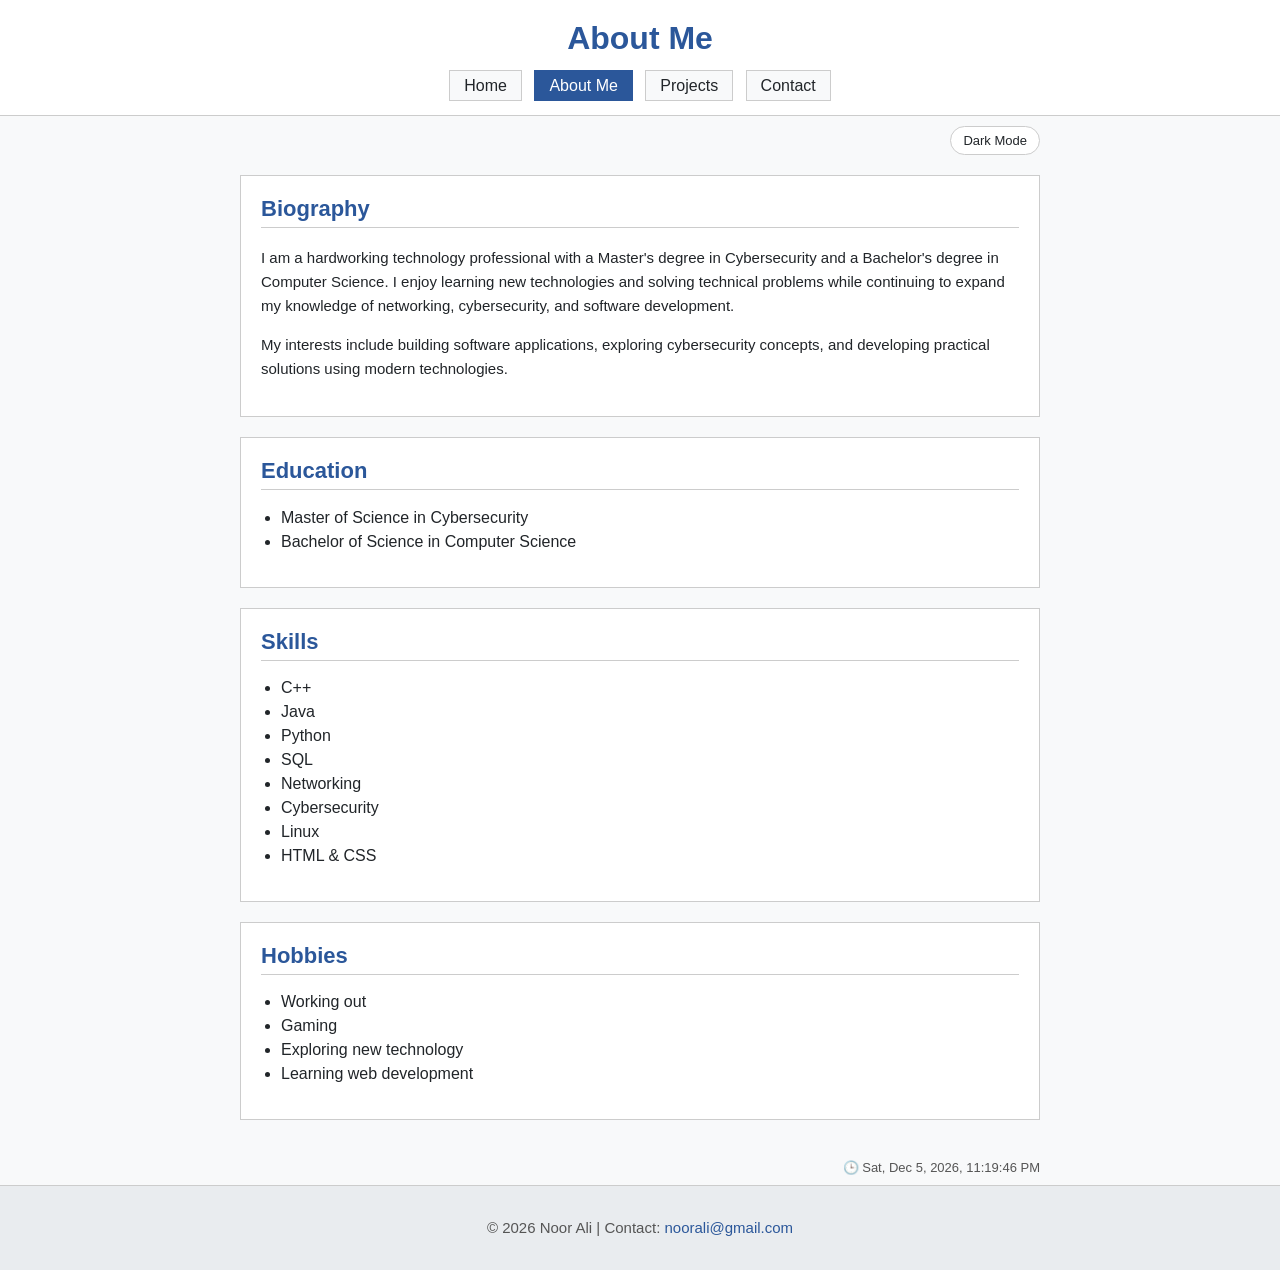
==== commit 35f19b81: "Refactor about.html for cleaner layout and text update Removed unnecessary whitespace and updated bu" ====
--- a/about.html
+++ b/about.html
@@ -22,15 +22,12 @@
 </header>
 
 <div class="top-controls">
-    <button id="themeToggle" class="theme-btn">🌙 Dark Mode</button>
+    <button id="themeToggle" class="theme-btn">Dark Mode</button>
 </div>
 
 <main>
-
     <section>
-
         <h2>Biography</h2>
-
         <p>
             I am a hardworking technology professional with a Master's degree
             in Cybersecurity and a Bachelor's degree in Computer Science.
@@ -38,7 +35,6 @@
             while continuing to expand my knowledge of networking,
             cybersecurity, and software development.
         </p>
-
         <p>
             My interests include building software applications, exploring
             cybersecurity concepts, and developing practical solutions using
@@ -50,18 +46,15 @@
     <section>
 
         <h2>Education</h2>
-
         <ul>
             <li>Master of Science in Cybersecurity</li>
             <li>Bachelor of Science in Computer Science</li>
         </ul>
-
     </section>
 
     <section>
 
         <h2>Skills</h2>
-
         <ul>
             <li>C++</li>
             <li>Java</li>
@@ -72,13 +65,9 @@
             <li>Linux</li>
             <li>HTML & CSS</li>
         </ul>
-
     </section>
-
     <section>
-
         <h2>Hobbies</h2>
-
         <ul>
             <li>Working out</li>
             <li>Gaming</li>
--- a/style.css
+++ b/style.css
@@ -1,266 +1,237 @@
-/* --- Root Color Palette & Variables --- */
+/* --- CSS Color Variables --- */
 :root {
     --bg-color: #f8f9fa;
     --card-bg: #ffffff;
-    --text-color: #2b2d42;
-    --muted-text: #6c757d;
-    --nav-bg: #2c3e50;
-    --nav-text: #ffffff;
-    --primary-accent: #3498db;
-    --primary-hover: #2980b9;
-    --border-color: #e2e8f0;
-    --error-color: #e74c3c;
-    --success-color: #27ae60;
-    --shadow: 0 4px 12px rgba(0, 0, 0, 0.08);
-}
-
-/* Dark Mode Theme Variables */
+    --text-color: #212529;
+    --muted-text: #555555;
+    --primary-blue: #2b579a;
+    --hover-blue: #1a3866;
+    --border-color: #cccccc;
+    --footer-bg: #e9ecef;
+    --error-color: #d9534f;
+    --success-color: #5cb85c;
+}
+
+/* Dark Mode Overrides */
 body.dark-mode {
     --bg-color: #121212;
     --card-bg: #1e1e1e;
     --text-color: #e0e0e0;
-    --muted-text: #a0a0a0;
-    --nav-bg: #1a252f;
-    --nav-text: #ffffff;
-    --primary-accent: #54a0ff;
-    --primary-hover: #2e86de;
+    --muted-text: #aaaaaa;
+    --primary-blue: #4a82d6;
+    --hover-blue: #3563a9;
     --border-color: #333333;
-    --shadow: 0 4px 12px rgba(0, 0, 0, 0.4);
-}
-
-/* --- Base Rules --- */
-* {
-    box-sizing: border-box;
+    --footer-bg: #181818;
+}
+
+/* Page Setup */
+body {
+    font-family: Arial, sans-serif;
+    background-color: var(--bg-color);
+    color: var(--text-color);
     margin: 0;
     padding: 0;
-}
-
-body {
-    font-family: 'Segoe UI', Tahoma, Geneva, Verdana, sans-serif;
-    line-height: 1.6;
-    background-color: var(--bg-color);
-    color: var(--text-color);
     display: flex;
     flex-direction: column;
     min-height: 100vh;
     transition: background-color 0.3s ease, color 0.3s ease;
 }
 
-main {
-    flex: 1;
-}
-
-/* --- Navigation Bar --- */
+/* Header Section */
 header {
-    background-color: var(--nav-bg);
-    color: var(--nav-text);
-    padding: 1rem 2rem;
-    display: flex;
-    justify-content: space-between;
-    align-items: center;
-    position: sticky;
-    top: 0;
-    z-index: 1000;
-    box-shadow: 0 2px 8px rgba(0,0,0,0.15);
-}
-
-.logo {
-    font-size: 1.6rem;
-    font-weight: 700;
-    letter-spacing: 0.5px;
-}
-
-nav ul {
-    list-style: none;
-    display: flex;
-    gap: 1.5rem;
-    align-items: center;
+    background-color: var(--card-bg);
+    border-bottom: 1px solid var(--border-color);
+    text-align: center;
+    padding: 20px 0 10px 0;
+}
+
+header h1 {
+    color: var(--primary-blue);
+    font-size: 32px;
+    margin: 0 0 10px 0;
+}
+
+/* Navigation Menu */
+nav {
+    text-align: center;
+    background-color: var(--card-bg);
+    padding: 10px 0;
 }
 
 nav a {
-    color: var(--nav-text);
+    color: var(--text-color);
     text-decoration: none;
-    font-weight: 500;
-    padding: 0.5rem 0.75rem;
-    border-radius: 4px;
-    transition: all 0.2s ease-in-out;
+    padding: 6px 14px;
+    margin: 0 4px;
+    border: 1px solid var(--border-color);
+    background-color: var(--bg-color);
+    transition: all 0.2s ease;
 }
 
 nav a:hover {
-    background-color: rgba(255, 255, 255, 0.15);
-    color: var(--primary-accent);
+    background-color: var(--border-color);
+    color: #000000;
 }
 
 nav a.active {
-    background-color: var(--primary-accent);
-    color: #ffffff;
-}
-
-/* --- Top Control Bar (Theme Toggle) --- */
+    background-color: var(--primary-blue);
+    color: #ffffff;
+    border-color: var(--primary-blue);
+}
+
+/* Top Theme Toggle Button */
 .top-controls {
-    display: flex;
-    justify-content: flex-end;
-    max-width: 1000px;
-    margin: 1rem auto 0;
-    padding: 0 1.5rem;
-    width: 100%;
+    text-align: right;
+    width: 80%;
+    max-width: 800px;
+    margin: 10px auto 0 auto;
 }
 
 .theme-btn {
     background-color: var(--card-bg);
     color: var(--text-color);
     border: 1px solid var(--border-color);
-    padding: 0.5rem 1rem;
-    border-radius: 20px;
+    padding: 6px 12px;
     cursor: pointer;
-    font-weight: 600;
-    font-size: 0.85rem;
-    box-shadow: var(--shadow);
-    transition: all 0.2s ease;
+    border-radius: 15px;
+    font-size: 13px;
 }
 
 .theme-btn:hover {
-    border-color: var(--primary-accent);
-    color: var(--primary-accent);
-}
-
-/* --- Hero Section --- */
-.hero {
+    border-color: var(--primary-blue);
+    color: var(--primary-blue);
+}
+
+/* Main Content */
+main {
+    width: 80%;
+    max-width: 800px;
+    margin: 20px auto;
+    flex: 1; 
+}
+
+/* Section and Article Cards */
+section,
+article {
+    background-color: var(--card-bg);
+    border: 1px solid var(--border-color);
+    padding: 20px;
+    margin-bottom: 20px;
+}
+
+/* Headings and Paragraphs */
+h2 {
+    color: var(--primary-blue);
+    font-size: 22px;
+    border-bottom: 1px solid var(--border-color);
+    padding-bottom: 5px;
+    margin-top: 0;
+}
+
+p {
+    font-size: 15px;
+    line-height: 1.6;
+}
+
+/* Lists */
+ul {
+    padding-left: 20px;
+}
+
+li {
+    margin-bottom: 6px;
+}
+
+/* Images */
+.profile-image,
+.project-image {
+    display: block;
+    width: 180px;
+    height: auto;
+    margin: 15px auto;
+    border: 1px solid var(--border-color);
+    padding: 4px;
+    background-color: var(--card-bg);
+}
+
+/* Buttons & Article Links */
+article a, .action-btn {
+    display: inline-block;
+    background-color: var(--primary-blue);
+    color: #ffffff;
+    padding: 8px 14px;
+    text-decoration: none;
+    border: 1px solid var(--primary-blue);
+    cursor: pointer;
+    border-radius: 4px;
+    font-size: 14px;
+}
+
+article a:hover, .action-btn:hover {
+    background-color: var(--hover-blue);
+}
+
+/* Interactive Project Cards with Flexbox */
+.project-grid {
+    display: flex;
+    flex-wrap: wrap;
+    gap: 15px;
+}
+
+.project-card {
+    flex: 1 1 calc(50% - 15px);
+    min-width: 260px;
+    box-sizing: border-box;
+    transition: transform 0.3s ease, border-color 0.3s ease, box-shadow 0.3s ease;
+}
+
+.project-card:hover {
+    transform: translateY(-5px) scale(1.01);
+    border-color: var(--primary-blue);
+    box-shadow: 0 4px 12px rgba(0,0,0,0.15);
+}
+
+.completion-date {
+    color: var(--primary-blue);
+    font-weight: bold;
+    font-size: 13px;
+}
+
+.hover-extra {
+    display: none;
+    background-color: rgba(43, 87, 154, 0.08);
+    padding: 6px;
+    font-size: 13px;
+    margin: 8px 0;
+    border-left: 3px solid var(--primary-blue);
+}
+
+.project-card:hover .hover-extra {
+    display: block;
+}
+
+.project-card.hidden {
+    display: none !important;
+}
+
+.toggle-container {
     text-align: center;
-    padding: 4rem 1.5rem;
-    background-color: var(--card-bg);
-    margin-bottom: 2rem;
-    border-bottom: 1px solid var(--border-color);
-}
-
-.hero h1 {
-    font-size: 2.8rem;
-    margin-bottom: 0.5rem;
-}
-
-.hero h2 {
-    font-size: 1.3rem;
-    color: var(--muted-text);
-    font-weight: 400;
-    margin-bottom: 1rem;
-}
-
-.highlight {
-    color: var(--primary-accent);
-}
-
-.hero p {
-    font-size: 1.1rem;
-    max-width: 600px;
-    margin: 0 auto 1.5rem;
-    color: var(--muted-text);
-}
-
-/* --- Content Sections --- */
-.section {
-    max-width: 1000px;
-    margin: 2rem auto;
-    padding: 0 1.5rem;
-}
-
-.section h2 {
-    font-size: 2rem;
-    margin-bottom: 1.5rem;
-    border-bottom: 3px solid var(--primary-accent);
-    display: inline-block;
-    padding-bottom: 0.3rem;
-}
-
-.info-block {
-    background-color: var(--card-bg);
-    padding: 1.5rem;
-    border-radius: 8px;
-    margin-top: 1.5rem;
-    border: 1px solid var(--border-color);
-    box-shadow: var(--shadow);
-}
-
-.info-block h3 {
-    margin-bottom: 0.5rem;
-    color: var(--primary-accent);
-}
-
-.skills-list, .hobbies-list {
-    list-style-position: inside;
-    margin-top: 0.5rem;
-}
-
-.skills-list li, .hobbies-list li {
-    margin-bottom: 0.4rem;
-}
-
-/* --- About Profile Layout --- */
-.about-container {
-    display: flex;
-    gap: 2rem;
-    align-items: center;
-    background-color: var(--card-bg);
-    padding: 2rem;
-    border-radius: 8px;
-    border: 1px solid var(--border-color);
-    box-shadow: var(--shadow);
-}
-
-.profile-img {
-    width: 170px;
-    height: 170px;
-    border-radius: 50%;
-    object-fit: cover;
-    border: 4px solid var(--primary-accent);
-    flex-shrink: 0;
-}
-
-/* --- Buttons --- */
-.btn {
-    display: inline-block;
-    background-color: var(--primary-accent);
-    color: #ffffff;
-    padding: 0.65rem 1.4rem;
-    text-decoration: none;
-    border-radius: 6px;
-    border: none;
-    cursor: pointer;
-    font-size: 0.95rem;
-    font-weight: 600;
-    transition: background-color 0.2s ease, transform 0.1s ease;
-}
-
-.btn:hover {
-    background-color: var(--primary-hover);
-}
-
-.btn-outline {
-    background-color: transparent;
-    color: var(--primary-accent);
-    border: 1.5px solid var(--primary-accent);
-}
-
-.btn-outline:hover {
-    background-color: var(--primary-accent);
-    color: #ffffff;
-}
-
-/* --- Interactive Image Gallery Slider --- */
+    margin-top: 15px;
+}
+
+/* Screenshot Gallery */
 .gallery-container {
     position: relative;
-    max-width: 700px;
-    margin: 0 auto 2.5rem;
-    background-color: var(--card-bg);
-    border-radius: 8px;
+    max-width: 500px;
+    margin: 0 auto;
+    border: 1px solid var(--border-color);
     overflow: hidden;
-    border: 1px solid var(--border-color);
-    box-shadow: var(--shadow);
+    background-color: #000;
 }
 
 .gallery-slide {
     position: relative;
-    width: 100%;
-    height: 380px;
+    height: 260px;
 }
 
 .gallery-slide img {
@@ -277,8 +248,8 @@
     background: rgba(0, 0, 0, 0.7);
     color: #ffffff;
     text-align: center;
-    padding: 0.75rem;
-    font-weight: 600;
+    padding: 6px;
+    font-size: 13px;
 }
 
 .gallery-btn {
@@ -288,241 +259,121 @@
     background: rgba(0, 0, 0, 0.5);
     color: #ffffff;
     border: none;
-    font-size: 1.8rem;
-    padding: 0.5rem 1rem;
+    font-size: 20px;
+    padding: 6px 12px;
     cursor: pointer;
     z-index: 10;
-    border-radius: 4px;
-    transition: background 0.2s ease;
 }
 
 .gallery-btn:hover {
-    background: var(--primary-accent);
-}
-
-.prev-btn { left: 10px; }
-.next-btn { right: 10px; }
-
-/* --- Projects Grid & Interactive Cards --- */
-.project-grid {
-    display: flex;
-    flex-wrap: wrap;
-    gap: 1.5rem;
-}
-
-.project-card {
-    background-color: var(--card-bg);
-    border: 1px solid var(--border-color);
-    border-radius: 8px;
-    padding: 1.5rem;
-    flex: 1 1 calc(33.333% - 1.5rem);
-    min-width: 280px;
-    display: flex;
-    flex-direction: column;
-    justify-content: space-between;
-    box-shadow: var(--shadow);
-    transition: transform 0.3s ease, border-color 0.3s ease, box-shadow 0.3s ease;
-    position: relative;
-}
-
-/* Hover Effect: Grow slightly, change border color, highlight extras */
-.project-card:hover {
-    transform: translateY(-6px) scale(1.02);
-    border-color: var(--primary-accent);
-    box-shadow: 0 10px 20px rgba(0, 0, 0, 0.15);
-}
-
-.project-img {
+    background: var(--primary-blue);
+}
+
+.prev-btn { left: 5px; }
+.next-btn { right: 5px; }
+
+/* Contact Form Validation */
+form {
+    margin-top: 10px;
+}
+
+label {
+    display: block;
+    font-weight: bold;
+    margin-bottom: 5px;
+    color: var(--text-color);
+}
+
+input[type="text"],
+input[type="email"],
+textarea {
     width: 100%;
-    height: 170px;
-    object-fit: cover;
-    border-radius: 6px;
-    margin-bottom: 1rem;
-}
-
-.course-info {
-    font-size: 0.85rem;
-    color: var(--muted-text);
-    margin-bottom: 0.3rem;
-}
-
-.completion-date {
-    font-size: 0.85rem;
-    color: var(--primary-accent);
-    font-weight: 600;
-    margin-bottom: 0.6rem;
-}
-
-.description {
-    font-size: 0.95rem;
-    margin-bottom: 1rem;
-}
-
-.tech-stack {
-    display: flex;
-    gap: 0.4rem;
-    flex-wrap: wrap;
-    margin-bottom: 0.8rem;
-}
-
-.tag {
-    background-color: rgba(52, 152, 219, 0.12);
-    color: var(--primary-accent);
-    padding: 0.25rem 0.55rem;
-    border-radius: 4px;
-    font-size: 0.78rem;
-    font-weight: 700;
-}
-
-.hover-extra {
-    display: none;
-    font-size: 0.85rem;
-    color: var(--success-color);
-    background-color: rgba(39, 174, 96, 0.08);
-    padding: 0.5rem;
-    border-radius: 4px;
-    margin-bottom: 1rem;
-}
-
-.project-card:hover .hover-extra {
-    display: block;
-}
-
-/* Hidden state for Expandable Projects */
-.project-card.hidden {
-    display: none !important;
-}
-
-.toggle-container {
-    text-align: center;
-    margin-top: 2.5rem;
-}
-
-/* --- Contact Form & Validation Styles --- */
-form {
-    background-color: var(--card-bg);
-    padding: 2rem;
-    border-radius: 8px;
-    border: 1px solid var(--border-color);
-    box-shadow: var(--shadow);
-    max-width: 600px;
-    margin-top: 1rem;
-}
-
-.form-group {
-    margin-bottom: 1.25rem;
-    display: flex;
-    flex-direction: column;
-}
-
-label {
-    font-weight: 600;
-    margin-bottom: 0.3rem;
-}
-
-.required {
-    color: var(--error-color);
-}
-
-input, textarea {
-    padding: 0.75rem;
-    border: 1px solid var(--border-color);
-    border-radius: 5px;
+    font-family: Arial, sans-serif;
+    font-size: 14px;
+    padding: 8px;
+    margin-bottom: 4px;
+    border: 1px solid var(--border-color);
     background-color: var(--bg-color);
     color: var(--text-color);
-    font-size: 0.95rem;
-    transition: border-color 0.2s ease;
-}
-
-input:focus, textarea:focus {
-    outline: none;
-    border-color: var(--primary-accent);
-}
-
-/* Input error highlight */
+    box-sizing: border-box;
+}
+
 input.input-error, textarea.input-error {
     border-color: var(--error-color);
 }
 
 .error-msg {
     color: var(--error-color);
-    font-size: 0.82rem;
-    margin-top: 0.3rem;
-    min-height: 1.1rem;
-}
-
-.submit-btn {
-    background-color: var(--primary-accent);
-    color: #ffffff;
-    border-radius: 20px;
-    padding: 0.75rem 2rem;
-    font-size: 1rem;
-    width: 100%;
-}
-
-.submit-btn:hover {
-    background-color: var(--primary-hover);
-    transform: translateY(-2px);
+    font-size: 12px;
+    margin-bottom: 12px;
+    display: block;
+    min-height: 14px;
+}
+
+input[type="submit"] {
+    background-color: var(--primary-blue);
+    color: #ffffff;
+    border: 1px solid var(--primary-blue);
+    padding: 10px 20px;
+    font-size: 14px;
+    cursor: pointer;
+    border-radius: 18px;
+    transition: background-color 0.2s ease;
+}
+
+input[type="submit"]:hover {
+    background-color: var(--hover-blue);
 }
 
 .success-message {
-    margin-top: 1.5rem;
-    padding: 1rem;
-    background-color: rgba(39, 174, 96, 0.15);
+    display: none;
+    margin-top: 15px;
+    padding: 10px;
+    background-color: rgba(92, 184, 92, 0.15);
     color: var(--success-color);
     border: 1px solid var(--success-color);
-    border-radius: 6px;
-    display: none;
-    font-weight: 600;
-}
-
-/* --- Live Clock Section --- */
+}
+
+/* Clock & Footer Section */
 .clock-container {
     text-align: right;
-    max-width: 1000px;
-    margin: 2rem auto 0.5rem;
-    padding: 0 1.5rem;
-    font-size: 0.88rem;
-    font-weight: 600;
+    width: 80%;
+    max-width: 800px;
+    margin: 0 auto 10px auto;
+    font-size: 13px;
     color: var(--muted-text);
 }
 
-/* --- Footer --- */
 footer {
-    background-color: var(--nav-bg);
-    color: var(--nav-text);
+    background-color: var(--footer-bg);
+    border-top: 1px solid var(--border-color);
+    color: var(--muted-text);
     text-align: center;
-    padding: 2rem 1.5rem;
-    margin-top: auto;
+    padding: 15px;
+    font-size: 14px;
 }
 
 footer a {
-    color: var(--primary-accent);
+    color: var(--primary-blue);
     text-decoration: none;
 }
 
-footer a:hover {
-    text-decoration: underline;
-}
-
-/* --- Back to Top Floating Button --- */
+/* Back to Top Floating Button */
 .back-to-top {
     position: fixed;
-    bottom: 30px;
-    right: 30px;
-    width: 45px;
-    height: 45px;
-    background-color: var(--primary-accent);
+    bottom: 25px;
+    right: 25px;
+    width: 40px;
+    height: 40px;
+    background-color: var(--primary-blue);
     color: #ffffff;
     border: none;
     border-radius: 50%;
-    font-size: 1.3rem;
+    font-size: 18px;
     cursor: pointer;
-    box-shadow: 0 4px 10px rgba(0, 0, 0, 0.3);
     opacity: 0;
     visibility: hidden;
     transition: all 0.3s ease;
-    z-index: 999;
 }
 
 .back-to-top.show {
@@ -531,39 +382,24 @@
 }
 
 .back-to-top:hover {
-    background-color: var(--primary-hover);
-    transform: translateY(-3px);
-}
-
-/* --- Responsive Layout (Media Queries) --- */
-@media (max-width: 768px) {
-    header {
-        flex-direction: column;
-        gap: 0.8rem;
-        padding: 1rem;
+    background-color: var(--hover-blue);
+}
+
+/* Responsive Media Queries */
+@media (max-width: 600px) {
+    main, .top-controls, .clock-container {
+        width: 92%;
     }
 
-    nav ul {
-        gap: 0.8rem;
-    }
-
-    .hero h1 {
-        font-size: 2.1rem;
-    }
-
-    .about-container {
-        flex-direction: column;
-        text-align: center;
+    nav a {
+        display: inline-block;
+        margin-bottom: 4px;
     }
 
     .project-card {
         flex: 1 1 100%;
     }
 
-    .gallery-slide {
-        height: 250px;
-    }
-
     .clock-container {
         text-align: center;
     }
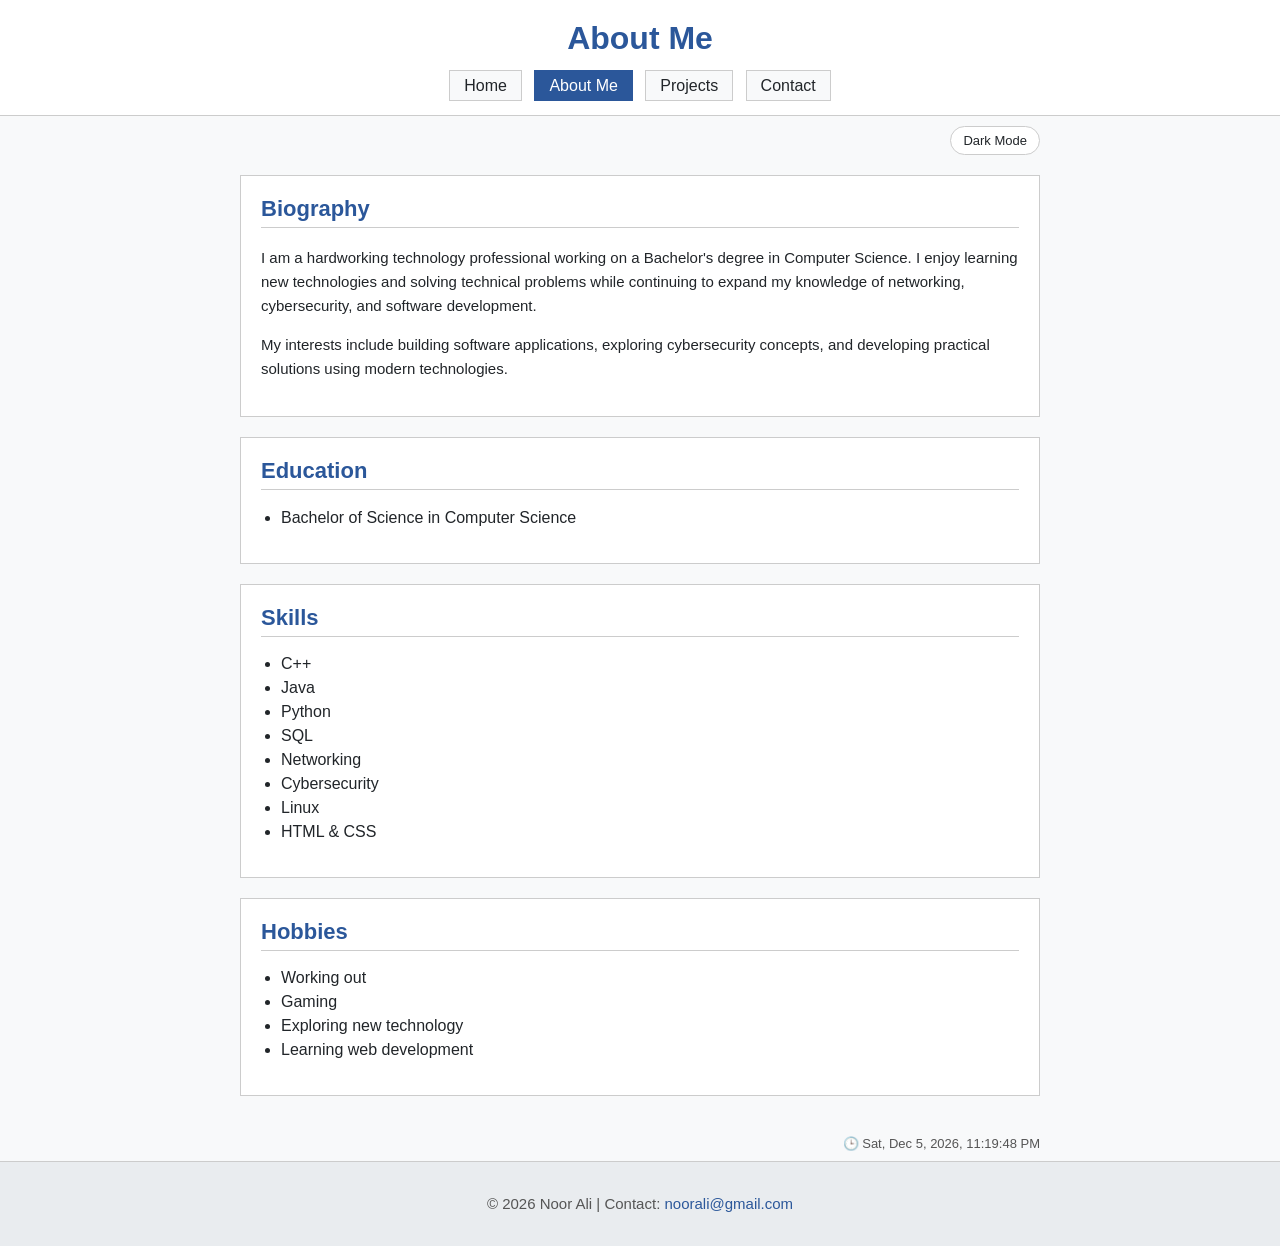
==== commit 2f80f1e5: "Revise biography and remove Master's degree mention Updated biography to reflect current education s" ====
--- a/about.html
+++ b/about.html
@@ -7,12 +7,9 @@
     <title>About Me - Noor Ali</title>
     <link rel="stylesheet" href="style.css">
 </head>
-
 <body>
-
 <header>
     <h1>About Me</h1>
-
     <nav>
         <a href="index.html">Home</a>
         <a href="about.html" class="active">About Me</a>
@@ -29,8 +26,7 @@
     <section>
         <h2>Biography</h2>
         <p>
-            I am a hardworking technology professional with a Master's degree
-            in Cybersecurity and a Bachelor's degree in Computer Science.
+            I am a hardworking technology professional working on a Bachelor's degree in Computer Science.
             I enjoy learning new technologies and solving technical problems
             while continuing to expand my knowledge of networking,
             cybersecurity, and software development.
@@ -40,14 +36,11 @@
             cybersecurity concepts, and developing practical solutions using
             modern technologies.
         </p>
-
     </section>
 
     <section>
-
         <h2>Education</h2>
         <ul>
-            <li>Master of Science in Cybersecurity</li>
             <li>Bachelor of Science in Computer Science</li>
         </ul>
     </section>
--- a/style.css
+++ b/style.css
@@ -146,7 +146,7 @@
 .profile-image,
 .project-image {
     display: block;
-    width: 180px;
+    width: 150px;
     height: auto;
     margin: 15px auto;
     border: 1px solid var(--border-color);
@@ -180,7 +180,7 @@
 
 .project-card {
     flex: 1 1 calc(50% - 15px);
-    min-width: 260px;
+    min-width: 220px;
     box-sizing: border-box;
     transition: transform 0.3s ease, border-color 0.3s ease, box-shadow 0.3s ease;
 }
